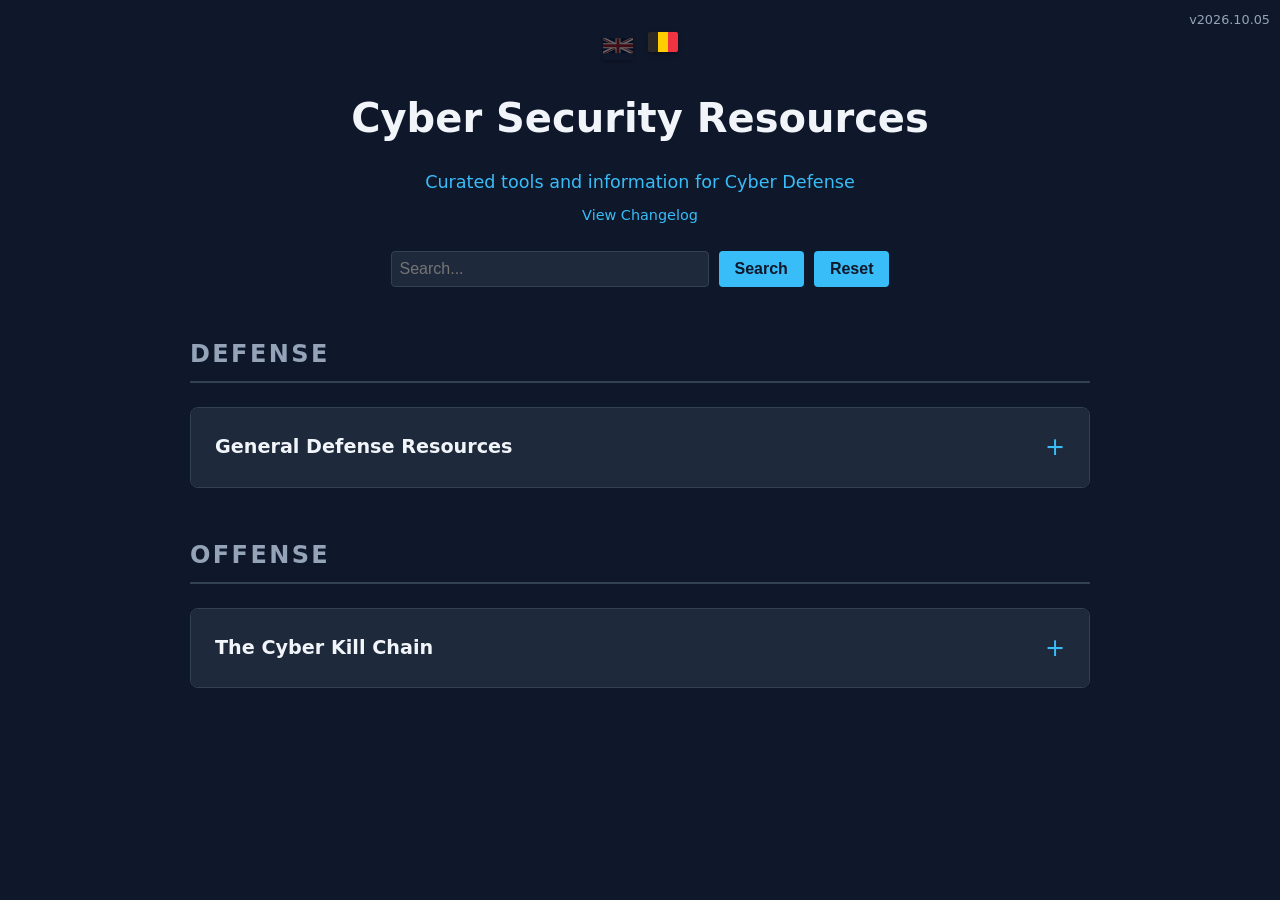
==== index.html @ 8ee5e2b4 "Add OSINT-X to Reconnaissance Resources and update dashboards - Fetched details for OSINT-X and adde" ====
<!DOCTYPE html>
<html lang="en">
<head>
    <meta charset="UTF-8">
    <meta name="viewport" content="width=device-width, initial-scale=1.0">
    <title>Cyber Security Resources</title>
    <style>
        :root {
            --bg-color: #0f172a;
            --text-color: #cbd5e1;
            --accent-color: #38bdf8;
            --card-bg: #1e293b;
            --card-hover: #334155;
            --heading-color: #f1f5f9;
            --section-title-color: #94a3b8;
        }
        body {
            font-family: system-ui, -apple-system, sans-serif;
            background-color: var(--bg-color);
            color: var(--text-color);
            line-height: 1.6;
            margin: 0;
            padding: 2rem;
            max-width: 900px;
            margin-left: auto;
            margin-right: auto;
        }
        header {
            text-align: center;
            margin-bottom: 3rem;
        }
        h1 {
            color: var(--heading-color);
            font-size: 2.5rem;
            margin-bottom: 0.5rem;
        }
        p.subtitle {
            color: var(--accent-color);
            font-size: 1.1rem;
        }
        .section-header {
            color: var(--section-title-color);
            font-size: 1.5rem;
            font-weight: 700;
            margin-top: 3rem;
            margin-bottom: 1.5rem;
            text-transform: uppercase;
            letter-spacing: 0.1em;
            border-bottom: 2px solid #334155;
            padding-bottom: 0.5rem;
        }
        details {
            background-color: var(--card-bg);
            margin-bottom: 1rem;
            border-radius: 0.5rem;
            overflow: hidden;
            border: 1px solid #334155;
            transition: all 0.3s ease;
        }
        details[open] {
            border-color: var(--accent-color);
            box-shadow: 0 4px 6px -1px rgba(0, 0, 0, 0.3);
        }
        summary {
            padding: 1.25rem 1.5rem;
            cursor: pointer;
            font-weight: 600;
            font-size: 1.2rem;
            color: var(--heading-color);
            background-color: var(--card-bg);
            list-style: none;
            display: flex;
            justify-content: space-between;
            align-items: center;
            user-select: none;
            transition: background-color 0.2s;
        }
        summary::-webkit-details-marker {
            display: none;
        }
        summary:after {
            content: '+';
            font-size: 1.5rem;
            color: var(--accent-color);
            font-weight: normal;
            transition: transform 0.3s ease;
        }
        details[open] summary:after {
            transform: rotate(45deg);
        }
        summary:hover {
            background-color: var(--card-hover);
        }
        .content {
            padding: 1.5rem;
            border-top: 1px solid #334155;
            background-color: #1a2436; /* Slightly darker than card for contrast */
        }
        .content h1 { display: none; } /* Hide the main markdown title */
        .content h3 {
            color: var(--heading-color);
            border-bottom: 1px solid #334155;
            padding-bottom: 0.5rem;
            margin-top: 1.5rem;
            font-size: 1.1rem;
        }
        .content h3:first-of-type { margin-top: 0; }
        ul { padding-left: 1.5rem; margin: 0; }
        li { margin-bottom: 0.5rem; }
        a { color: var(--accent-color); text-decoration: none; transition: all 0.2s; }
        a:hover { text-decoration: underline; color: #7dd3fc; text-shadow: 0 0 8px rgba(56, 189, 248, 0.4); }
        strong { color: var(--heading-color); }

        /* Animation */
        details[open] .content {
            animation: slideDown 0.3s ease-out;
        }
        @keyframes slideDown {
            from { opacity: 0; transform: translateY(-5px); }
            to { opacity: 1; transform: translateY(0); }
        }

        /* Nested Details */
        details.nested {
            margin-left: 1.5rem;
            margin-right: 1.5rem;
            margin-bottom: 0.5rem;
            border-left: 2px solid var(--accent-color);
            border-right: none;
            border-top: none;
            border-bottom: none;
            background-color: #162032;
        }
        details.nested summary {
            font-size: 1rem;
            padding: 0.75rem 1rem;
            color: #94a3b8;
            background-color: #162032;
        }
        details.nested .content {
            background-color: #0f172a;
            padding: 1rem;
        }

        /* Search Bar Styles */
        .search-container {
            margin-top: 1.5rem;
            display: flex;
            justify-content: center;
            gap: 10px;
        }
        #searchInput {
            padding: 0.5rem;
            border-radius: 0.25rem;
            border: 1px solid #334155;
            background-color: #1e293b;
            color: #cbd5e1;
            width: 300px;
            font-size: 1rem;
        }
        .search-container button {
            padding: 0.5rem 1rem;
            border-radius: 0.25rem;
            border: none;
            background-color: var(--accent-color);
            color: #0f172a;
            font-weight: bold;
            cursor: pointer;
            transition: opacity 0.2s;
            font-size: 1rem;
        }
        .search-container button:hover {
            opacity: 0.9;
        }

        .language-flags {
            display: flex;
            justify-content: center;
            gap: 15px;
            margin-bottom: 1rem;
        }
        .flag-icon {
            width: 30px;
            height: auto;
            border-radius: 2px;
            box-shadow: 0 2px 4px rgba(0,0,0,0.3);
            transition: transform 0.2s, filter 0.2s;
        }
        .flag-icon:hover {
            transform: scale(1.1);
        }
        .flag-dimmed {
            filter: brightness(0.4) grayscale(0.3);
            cursor: default;
        }
        .flag-dimmed:hover {
            transform: none;
        }

        .badge {
            display: inline-block;
            padding: 0.25em 0.5em;
            font-size: 0.75rem;
            font-weight: bold;
            line-height: 1;
            text-align: center;
            white-space: nowrap;
            vertical-align: baseline;
            border-radius: 0.25rem;
            margin-left: 0.5em;
        }
        .badge-commercial {
            color: #fff;
            background-color: #dc3545;
        }
        .badge-opensource {
            color: #fff;
            background-color: #198754;
        }
        .badge-free {
            color: #fff;
            background-color: #0dcaf0;
        }
    </style>
</head>
<body>
    <div style="position: absolute; top: 10px; right: 10px; font-size: 0.8rem; color: #94a3b8;">v2026.10.05</div>
    <header>
        <div class="language-flags">
            <svg class="flag-icon flag-dimmed" xmlns="http://www.w3.org/2000/svg" viewBox="0 0 60 30">
                <clipPath id="s">
                    <path d="M0,0 v30 h60 v-30 z"/>
                </clipPath>
                <clipPath id="t">
                    <path d="M30,15 h30 v15 z v15 h-30 z h-30 v-15 z v-15 h30 z"/>
                </clipPath>
                <g clip-path="url(#s)">
                    <path d="M0,0 v30 h60 v-30 z" fill="#012169"/>
                    <path d="M0,0 L60,30 M60,0 L0,30" stroke="#fff" stroke-width="6"/>
                    <path d="M0,0 L60,30 M60,0 L0,30" clip-path="url(#t)" stroke="#C8102E" stroke-width="4"/>
                    <path d="M30,0 v30 M0,15 h60" stroke="#fff" stroke-width="10"/>
                    <path d="M30,0 v30 M0,15 h60" stroke="#C8102E" stroke-width="6"/>
                </g>
            </svg>
            <a href="indexnl.html" title="Nederlands">
                <svg class="flag-icon" xmlns="http://www.w3.org/2000/svg" viewBox="0 0 3 2">
                    <rect width="1" height="2" x="0" fill="#2D2926"/>
                    <rect width="1" height="2" x="1" fill="#FFCD00"/>
                    <rect width="1" height="2" x="2" fill="#EF3340"/>
                </svg>
            </a>
        </div>
        <h1>Cyber Security Resources</h1>
        <p class="subtitle">Curated tools and information for Cyber Defense</p>
        <a href="CHANGELOG.md" style="color: var(--accent-color); text-decoration: none; font-size: 0.9rem; display: block; margin-top: -10px; margin-bottom: 20px;">View Changelog</a>
        <div class="search-container">
            <input type="text" id="searchInput" placeholder="Search...">
            <button onclick="performSearch()">Search</button>
            <button onclick="resetSearch()">Reset</button>
        </div>
    </header>
    <div class="container">
<div class="section-header">DEFENSE</div>
    <details>
        <summary>General Defense Resources</summary>
        <div class="content">
            <p>Defensive strategies, frameworks, and tools are essential for the Blue Team to detect, prevent, and respond to cyber threats.</p>

            <details class="nested">
                <summary>Cybersecurity Frameworks</summary>
                <div class="content">
                    <ul>
<li>  <strong><a href="https://www.nist.gov/cyberframework" target="_blank" rel="noopener noreferrer">NIST Cybersecurity Framework</a></strong> <span class="badge badge-free">Free</span>: A set of guidelines for private sector companies to follow to be better prepared in identifying, detecting, and responding to cyber attacks. (<a href="https://github.com/gabrielcurrie/nist-cybersecurity-library" target="_blank" rel="noopener noreferrer">Resources Library</a>, <a href="https://github.com/murf1/NIST-CSF-2.0" target="_blank" rel="noopener noreferrer">NIST CSF 2.0</a>)</li>
<li>  <strong><a href="https://www.cisecurity.org/controls" target="_blank" rel="noopener noreferrer">CIS Controls</a></strong> <span class="badge badge-free">Free</span>: Prioritized set of actions to protect your organization and data from known cyber attack vectors. (<a href="https://github.com/martinsohn/CIS-Controls" target="_blank" rel="noopener noreferrer">Assessment Tool</a>)</li>
<li>  <strong><a href="https://csrc.nist.gov/pubs/sp/800/53/r5/upd1/final" target="_blank" rel="noopener noreferrer">NIST SP 800-53</a></strong> <span class="badge badge-free">Free</span>: Security and Privacy Controls for Information Systems and Organizations. (<a href="https://github.com/GovReady/nist-sp-800-53-r5-data" target="_blank" rel="noopener noreferrer">Machine Readable Data</a>)</li>
<li>  <strong><a href="https://www.pcisecuritystandards.org/" target="_blank" rel="noopener noreferrer">PCI DSS</a></strong> <span class="badge badge-free">Free</span>: Payment Card Industry Data Security Standard for organizations that handle branded credit cards.</li>
<li>  <strong><a href="https://www.aicpa.org/topic/audit-assurance/audit-and-assurance-greater-than-soc-2" target="_blank" rel="noopener noreferrer">SOC 2</a></strong> <span class="badge badge-free">Free</span>: Service Organization Control 2 - Trust Services Criteria for Service Organizations.</li>
<li>  <strong><a href="https://www.isaca.org/resources/cobit" target="_blank" rel="noopener noreferrer">COBIT</a></strong> <span class="badge badge-free">Free</span>: Control Objectives for Information and Related Technologies, a framework for IT management and governance. (<a href="https://github.com/Lucho-A/Auditing-COBIT-2019" target="_blank" rel="noopener noreferrer">Auditing COBIT 2019</a>)</li>
<li>  <strong><a href="https://github.com/PehanIn/ISO-27001-2022-Toolkit" target="_blank" rel="noopener noreferrer">ISO 27001/27002 Toolkit</a></strong> <span class="badge badge-opensource">Open Source</span>: A repository containing a comprehensive toolkit designed to help organizations implement the ISO 27001:2022 Information Security Management System (ISMS).</li>
<li>  <strong><a href="https://www.securityforum.org/solutions-and-insights/standard-of-good-practice-for-information-security/" target="_blank" rel="noopener noreferrer">ISF SOGP</a></strong> <span class="badge badge-free">Free</span>: The ISF Standard of Good Practice for Information Security (SOGP) is the leading authority on information security.</li>
                    </ul>
                </div>
            </details>


            <details class="nested">
                <summary>AI Cybersecurity Content</summary>
                <div class="content">
                    <ul>
<li>  <strong><a href="https://github.com/NVIDIA/garak" target="_blank" rel="noopener noreferrer">garak</a></strong> <span class="badge badge-opensource">Open Source</span>: The LLM vulnerability scanner — probes for prompt injection, jailbreaks, data leakage, and more.</li>
<li>  <strong><a href="https://github.com/microsoft/PyRIT" target="_blank" rel="noopener noreferrer">PyRIT</a></strong> <span class="badge badge-opensource">Open Source</span>: Python Risk Identification Tool; battle-tested across 100+ GenAI red-team operations.</li>
<li>  <strong><a href="https://github.com/S1N6H/pentest-harness" target="_blank">pentest-harness</a></strong> <span class="badge badge-opensource">Open Source</span>: A self-hosted AI agent harness for authorized pentests, bug bounty, and CTFs.</li>
<li>  <strong><a href="https://github.com/martian56/redcell" target="_blank">redcell</a></strong> <span class="badge badge-opensource">Open Source</span>: AI red-team platform where autonomous LLM agents run end-to-end penetration tests inside a Kali container.</li>
<li>  <strong><a href="https://github.com/Zyrexnn/Cybermes" target="_blank">Cybermes</a></strong> <span class="badge badge-opensource">Open Source</span>: Autonomous Offensive Security, Bug Bounty & Red Teaming Agent Framework powered by specialized reasoning skills.</li>
<li>  <strong><a href="https://github.com/2akouwu/reverify" target="_blank">reverify</a></strong> <span class="badge badge-opensource">Open Source</span>: MCP server + CLI to stop AI hallucinations by checking every claim against ground truth with deterministic tools.</li>
<li>  <strong><a href="https://github.com/NVIDIA/garak" target="_blank">garak</a></strong> <span class="badge badge-opensource">Open Source</span>: The LLM vulnerability scanner — probes for prompt injection, jailbreaks, data leakage, and more.</li>
<li>  <strong><a href="https://github.com/microsoft/PyRIT" target="_blank">PyRIT</a></strong> <span class="badge badge-opensource">Open Source</span>: Python Risk Identification Tool; battle-tested across 100+ GenAI red-team operations.</li>
                    </ul>
                </div>
            </details>

            <details class="nested">
                <summary>Cybersecurity HomeLab</summary>
                <div class="content">
                    <ul>
<li>  <strong><a href="https://kali.org/get-kali" target="_blank" rel="noopener noreferrer">Kali Linux</a></strong> <span class="badge badge-free">Free</span>: Offensive toolkit for scanning, exploitation, and red teaming. Run in a VM to scan/exploit other lab systems.</li>
<li>  <strong><a href="https://docs.rapid7.com/metasploit/metasploitable-2/" target="_blank" rel="noopener noreferrer">Metasploitable 2</a></strong> <span class="badge badge-opensource">Open Source</span>: Vulnerable Linux VM for safe exploit practice. Pair with Kali to test exploits & document.</li>
<li>  <strong><a href="https://github.com/safebuffer/vulnerable-AD" target="_blank" rel="noopener noreferrer">Vulnerable-AD</a></strong> <span class="badge badge-opensource">Open Source</span>: Insecure Active Directory lab. Use with Windows Server to simulate AD attacks.</li>
<li>  <strong><a href="https://owasp.org/www-project-webgoat/" target="_blank" rel="noopener noreferrer">WebGoat</a></strong> <span class="badge badge-free">Free</span>: OWASP vulnerable web app. Run locally/Docker & complete built-in lessons.</li>
<li>  <strong><a href="https://owasp.org/www-project-juice-shop/" target="_blank" rel="noopener noreferrer">Juice Shop</a></strong> <span class="badge badge-free">Free</span>: Modern OWASP vuln app. Host locally & attempt SQLi, XSS, more.</li>
<li>  <strong><a href="https://getgophish.com" target="_blank" rel="noopener noreferrer">GoPhish</a></strong> <span class="badge badge-opensource">Open Source</span>: Phishing simulation platform. Send test phishing emails to lab inboxes.</li>
<li>  <strong><a href="https://portswigger.net/web-security/all-labs" target="_blank" rel="noopener noreferrer">PortSwigger</a></strong> <span class="badge badge-commercial">Commercial</span>: Free web security labs. Work through online exploit challenges.</li>
<li>  <strong><a href="https://github.com/stephenbradshaw/vulnserver" target="_blank" rel="noopener noreferrer">Vulnserver</a></strong> <span class="badge badge-opensource">Open Source</span>: Windows buffer overflow server. Run in Win7 VM & exploit with Immunity Debugger.</li>
<li>  <strong><a href="https://github.com/vavkamil/dvwp" target="_blank" rel="noopener noreferrer">Vulnerable WP</a></strong> <span class="badge badge-opensource">Open Source</span>: Exploitable WordPress site. Install locally & test WP-specific exploits.</li>
<li>  <strong><a href="https://ctflearn.com" target="_blank" rel="noopener noreferrer">CTFlearn</a></strong> <span class="badge badge-opensource">Open Source</span>: CTF challenges for all levels. Solve puzzles to improve across domains.</li>
<li>  <strong><a href="https://pfsense.org/download" target="_blank" rel="noopener noreferrer">pfSense</a></strong> <span class="badge badge-free">Free</span>: Firewall/router for segmentation. Place between VMs to control & inspect traffic.</li>
<li>  <strong><a href="https://docs.suricata.io" target="_blank" rel="noopener noreferrer">Suricata</a></strong> <span class="badge badge-free">Free</span>: IDS/IPS. Deploy inline with pfSense to detect/block threats.</li>
<li>  <strong><a href="https://wazuh.com/install" target="_blank" rel="noopener noreferrer">Wazuh</a></strong> <span class="badge badge-free">Free</span>: SIEM/XDR. Collect & analyze logs from lab machines.</li>
<li>  <strong><a href="https://opensearch.org" target="_blank" rel="noopener noreferrer">OpenSearch</a></strong> <span class="badge badge-free">Free</span>: Search/visualization stack. Integrate with Wazuh for event dashboards.</li>
<li>  <strong><a href="https://securityonionsolutions.com/" target="_blank" rel="noopener noreferrer">Security Onion</a></strong> <span class="badge badge-opensource">Open Source</span>: Threat detection suite. Ingest lab traffic for threat hunting.</li>
<li>  <strong><a href="https://github.com/cowrie/cowrie" target="_blank" rel="noopener noreferrer">Cowrie</a></strong> <span class="badge badge-opensource">Open Source</span>: SSH/telnet honeypot. Deploy isolated to monitor login attempts.</li>
<li>  <strong><a href="https://wireguard.com/install" target="_blank" rel="noopener noreferrer">WireGuard</a></strong> <span class="badge badge-free">Free</span>: VPN. Securely connect to lab network remotely.</li>
<li>  <strong><a href="https://learn.microsoft.com/nl-nl/sysinternals/downloads/sysmon" target="_blank" rel="noopener noreferrer">Sysmon</a></strong> <span class="badge badge-free">Free</span>: Windows logging. Install to track security events.</li>
<li>  <strong><a href="https://www.redhat.com/en/ansible-collaborative" target="_blank" rel="noopener noreferrer">Ansible</a></strong> <span class="badge badge-opensource">Open Source</span>: Automation tool. Push configs to multiple lab VMs.</li>
<li>  <strong><a href="https://caldera.mitre.org" target="_blank" rel="noopener noreferrer">MITRE Caldera</a></strong> <span class="badge badge-free">Free</span>: Adversary emulation. Simulate attacker behavior in test networks.</li>
<li>  <strong><a href="https://www.wireshark.org/download.html" target="_blank" rel="noopener noreferrer">Wireshark</a></strong> <span class="badge badge-free">Free</span>: Packet capture/analysis. Inspect traffic between lab hosts. (<a href="https://www.wireshark.org/download.html" target="_blank" rel="noopener noreferrer">Download</a>)</li>
<li>  <strong><a href="https://zeek.org" target="_blank" rel="noopener noreferrer">Zeek</a></strong> <span class="badge badge-free">Free</span>: Network monitoring/logging. Run with Security Onion for deep analysis. (<a href="https://github.com/zeek/zeek" target="_blank" rel="noopener noreferrer">Download</a>)</li>
<li>  <strong><a href="https://remnux.org" target="_blank" rel="noopener noreferrer">REMnux</a></strong> <span class="badge badge-free">Free</span>: Malware analysis distro. Reverse-engineer safely in VM. (<a href="https://github.com/REMnux" target="_blank" rel="noopener noreferrer">Download</a>)</li>
<li>  <strong><a href="https://sigmahq.io" target="_blank" rel="noopener noreferrer">Sigma</a></strong> <span class="badge badge-opensource">Open Source</span>: Detection rules. Write rules & test in Wazuh/Graylog.</li>
<li>  <strong><a href="https://www.proxmox.com/en/" target="_blank" rel="noopener noreferrer">Proxmox VE</a></strong> <span class="badge badge-opensource">Open Source</span>: Virtualization platform for running your lab VMs.</li>
<li>  <strong><a href="https://www.docker.com/" target="_blank" rel="noopener noreferrer">Docker</a></strong> <span class="badge badge-free">Free</span>: Platform for developing, shipping, and running applications in containers.</li>
<li>  <strong><a href="https://www.portainer.io/" target="_blank" rel="noopener noreferrer">Portainer</a></strong> <span class="badge badge-free">Free</span>: Universal container management environment.</li>
<li>  <strong><a href="https://pi-hole.net/" target="_blank" rel="noopener noreferrer">Pi-hole</a></strong> <span class="badge badge-free">Free</span>: Network-wide ad blocking via your own Linux hardware.</li>
<li>  <strong><a href="https://github.com/telekom-security/tpotce" target="_blank" rel="noopener noreferrer">T-Pot</a></strong> <span class="badge badge-opensource">Open Source</span>: The All In One Honeypot Platform.</li>
<li>  <strong><a href="https://github.com/Cyb3rWard0g/HELK" target="_blank" rel="noopener noreferrer">HELK</a></strong> <span class="badge badge-opensource">Open Source</span>: The Hunting ELK - A Hunting Platform.</li>
<li>  <strong><a href="https://ghidra-sre.org/" target="_blank" rel="noopener noreferrer">Ghidra</a></strong> <span class="badge badge-free">Free</span>: A software reverse engineering (SRE) suite of tools developed by NSA.</li>
<li>  <strong><a href="https://github.com/mandiant/flare-vm" target="_blank" rel="noopener noreferrer">FlareVM</a></strong> <span class="badge badge-opensource">Open Source</span>: Windows-based security distribution for malware analysis, incident response, penetration testing, etc.</li>
                    </ul>
                </div>
            </details>

            <details class="nested">
                <summary>Threat Modeling Frameworks</summary>
                <div class="content">
                    <ul>
<li>  <strong><a href="https://attack.mitre.org/" target="_blank" rel="noopener noreferrer">MITRE ATT&CK</a></strong> <span class="badge badge-free">Free</span>: A globally-accessible knowledge base of adversary tactics and techniques based on real-world observations.</li>
<li>  <strong><a href="https://www.lockheedmartin.com/en-us/capabilities/cyber/cyber-kill-chain.html" target="_blank" rel="noopener noreferrer">Cyber Kill Chain</a></strong> <span class="badge badge-free">Free</span>: Developed by Lockheed Martin, this framework identifies what the adversaries must complete in order to achieve their objective.</li>
<li>  <strong><a href="https://www.threatintel.academy/diamond/" target="_blank" rel="noopener noreferrer">Diamond Model</a></strong> <span class="badge badge-free">Free</span>: A cognitive model for intrusion analysis.</li>
<li>  <strong><a href="https://learn.microsoft.com/en-us/azure/security/develop/threat-modeling-tool-threats" target="_blank" rel="noopener noreferrer">STRIDE</a></strong> <span class="badge badge-free">Free</span>: A threat modeling methodology developed by Microsoft (Spoofing, Tampering, Repudiation, Information Disclosure, Denial of Service, Elevation of Privilege).</li>
<li>  <strong><a href="https://versprite.com/blog/what-is-pasta-threat-modeling/" target="_blank" rel="noopener noreferrer">PASTA</a></strong> <span class="badge badge-free">Free</span>: Process for Attack Simulation and Threat Analysis, a risk-centric threat modeling methodology.</li>
<li>  <strong><a href="https://linddun.org/" target="_blank" rel="noopener noreferrer">LINDDUN</a></strong> <span class="badge badge-free">Free</span>: Privacy threat modeling framework (Linkability, Identifiability, Non-repudiation, Detectability, Disclosure of information, Unawareness, Non-compliance). (<a href="https://github.com/stfbk/PILLAR" target="_blank" rel="noopener noreferrer">PILLAR AI Tool</a>)</li>
<li>  <strong><a href="https://cert.org/" target="_blank" rel="noopener noreferrer">OCTAVE</a></strong> <span class="badge badge-free">Free</span>: Operationally Critical Threat, Asset, and Vulnerability Evaluation, a risk-based strategic assessment and planning technique.</li>
<li>  <strong><a href="http://www.octotrike.org/" target="_blank" rel="noopener noreferrer">Trike</a></strong> <span class="badge badge-free">Free</span>: A risk-based threat modeling methodology and tool. (<a href="https://github.com/octotrike/trike" target="_blank" rel="noopener noreferrer">GitHub Repo</a>)</li>
<li>  <strong><a href="https://www.schneier.com/academic/archives/1999/12/attack_trees.html" target="_blank" rel="noopener noreferrer">Attack Trees</a></strong> <span class="badge badge-free">Free</span>: Conceptual diagrams showing how an asset, or target, might be attacked. (<a href="https://github.com/utwente-fmt/attop" target="_blank" rel="noopener noreferrer">ATTop Analysis Tool</a>)</li>
<li>  <strong><a href="https://www.lasso.security/blog/ai-threat-modeling-frameworks-for-agentic-ai" target="_blank" rel="noopener noreferrer">MAESTRO</a></strong> <span class="badge badge-free">Free</span>: A Proposed Threat Modeling Framework: MAESTRO (Multi-Agent Environment, Security, Threat Risk, and Outcome), a layered framework designed specifically for the unique challenges of Agentic AI.</li>
                    </ul>
                </div>
            </details>

            <details class="nested">
                <summary>Threat Modeling Tools</summary>
                <div class="content">
                    <ul>
<li>  <strong><a href="https://github.com/OWASP/threat-dragon" target="_blank" rel="noopener noreferrer">OWASP Threat Dragon</a></strong> <span class="badge badge-opensource">Open Source</span>: An open source threat modeling tool from OWASP.</li>
<li>  <strong><a href="https://github.com/OWASP/pytm" target="_blank" rel="noopener noreferrer">pytm</a></strong> <span class="badge badge-opensource">Open Source</span>: A Pythonic framework for threat modeling.</li>
<li>  <strong><a href="https://github.com/Threagile/threagile" target="_blank" rel="noopener noreferrer">Threagile</a></strong> <span class="badge badge-opensource">Open Source</span>: Agile Threat Modeling Toolkit.</li>
<li>  <strong><a href="https://github.com/awslabs/threat-composer" target="_blank" rel="noopener noreferrer">Threat Composer</a></strong> <span class="badge badge-opensource">Open Source</span>: A simple threat modeling tool to help humans to reduce time-to-value when threat modeling.</li>
<li>  <strong><a href="https://learn.microsoft.com/en-us/azure/security/develop/threat-modeling-tool" target="_blank" rel="noopener noreferrer">Microsoft Threat Modeling Tool</a></strong> <span class="badge badge-free">Free</span>: A tool to create data flow diagrams to identify threats.</li>
                    </ul>
                </div>
            </details>

            <details class="nested">
                <summary>Blue Team Tools</summary>
                <div class="content">
                    <h3>Security Monitoring & SIEM</h3>
                    <ul>
<li>  <strong><a href="https://learn.microsoft.com/en-us/sysinternals/downloads/sysmon" target="_blank" rel="noopener noreferrer">Sysmon</a></strong> <span class="badge badge-free">Free</span>: Windows system monitor that tracks system activity and logs it to the Windows event log.</li>
<li>  <strong><a href="https://wazuh.com/" target="_blank" rel="noopener noreferrer">Wazuh</a></strong> <span class="badge badge-free">Free</span>: Free and open source security platform that unifies XDR and SIEM capabilities.</li>
<li>  <strong><a href="https://securityon.ion/" target="_blank" rel="noopener noreferrer">Security Onion</a></strong> <span class="badge badge-opensource">Open Source</span>: A free and open platform for threat hunting, enterprise security monitoring, and log management.</li>
<li>  <strong><a href="https://www.elastic.co/security" target="_blank" rel="noopener noreferrer">Elastic Security (ELK)</a></strong> <span class="badge badge-free">Free</span>: Unified protection for everyone.</li>
<li>  <strong><a href="https://github.com/Velocidex/velociraptor" target="_blank" rel="noopener noreferrer">Velociraptor</a></strong> <span class="badge badge-opensource">Open Source</span>: Endpoint visibility and collection tool.</li>
<li>  <strong><a href="https://github.com/JPCERTCC/SysmonSearch" target="_blank" rel="noopener noreferrer">SysmonSearch</a></strong> <span class="badge badge-opensource">Open Source</span>: Aggregates event logs generated by Microsoft's Sysmon.</li>
                    </ul>
                    <h3>Incident Response & Forensics</h3>
                    <ul>
<li>  <strong><a href="https://thehive-project.org/" target="_blank" rel="noopener noreferrer">TheHive</a></strong> <span class="badge badge-free">Free</span>: A scalable, open source and free Security Incident Response Platform.</li>
<li>  <strong><a href="https://github.com/TheHive-Project/Cortex" target="_blank" rel="noopener noreferrer">Cortex</a></strong> <span class="badge badge-opensource">Open Source</span>: Powerful Observable Analysis and Active Response Engine.</li>
<li>  <strong><a href="https://www.sans.org/tools/sift-workstation/" target="_blank" rel="noopener noreferrer">SANS SIFT</a></strong> <span class="badge badge-free">Free</span>: SANS Investigative Forensic Toolkit.</li>
<li>  <strong><a href="https://www.autopsy.com/" target="_blank" rel="noopener noreferrer">Autopsy</a></strong> <span class="badge badge-opensource">Open Source</span>: Digital forensics platform and graphical interface to The Sleuth Kit.</li>
<li>  <strong><a href="https://github.com/volatilityfoundation/volatility" target="_blank" rel="noopener noreferrer">Volatility</a></strong> <span class="badge badge-opensource">Open Source</span>: Advanced memory forensics framework.</li>
<li>  <strong><a href="https://www.kroll.com/en/services/cyber-risk/incident-response-litigation-support/kroll-artifact-parser-extractor-kape" target="_blank" rel="noopener noreferrer">KAPE</a></strong> <span class="badge badge-opensource">Open Source</span>: Kroll Artifact Parser and Extractor.</li>
                    <li>  <strong><a href="https://www.opentext.com/products/encase-forensic" target="_blank" rel="noopener noreferrer">EnCase</a></strong> <span class="badge badge-commercial">Commercial</span>: Digital forensics and incident response software.</li>
<li>  <strong><a href="https://x-ways.net/forensics/" target="_blank" rel="noopener noreferrer">X-Ways Forensics</a></strong> <span class="badge badge-commercial">Commercial</span>: Forensic software with advanced file carving.</li>
<li>  <strong><a href="https://www.e-fense.com/helix3pro.php" target="_blank" rel="noopener noreferrer">Helix3 Pro</a></strong> <span class="badge badge-commercial">Commercial</span>: Incident response and forensic live CD.</li>
<li>  <strong><a href="https://sourceforge.net/projects/foremost/" target="_blank" rel="noopener noreferrer">Foremost</a></strong> <span class="badge badge-opensource">Open Source</span>: File recovery tool for forensic analysis.</li>
<li>  <strong><a href="https://forensics.wiki/scalpel/" target="_blank" rel="noopener noreferrer">Scalpel</a></strong> <span class="badge badge-opensource">Open Source</span>: Fast file carver based on Foremost.</li>
<li>  <strong><a href="https://www.caine-live.net/" target="_blank" rel="noopener noreferrer">CAINE</a></strong> <span class="badge badge-opensource">Open Source</span>: Linux-based digital forensics environment.</li>
</ul>
                    <h3>Threat Intelligence</h3>
                    <ul>
<li>  <strong><a href="https://www.misp-project.org/" target="_blank" rel="noopener noreferrer">MISP</a></strong> <span class="badge badge-free">Free</span>: Malware Information Sharing Platform and Threat Sharing.</li>
<li>  <strong><a href="https://github.com/OpenCTI-Platform/opencti" target="_blank" rel="noopener noreferrer">OpenCTI</a></strong> <span class="badge badge-opensource">Open Source</span>: Open Cyber Threat Intelligence Platform.</li>
<li>  <strong><a href="https://github.com/VirusTotal/yara" target="_blank" rel="noopener noreferrer">YARA</a></strong> <span class="badge badge-opensource">Open Source</span>: The pattern matching swiss knife for malware researchers.</li>
                    </ul>
                    <h3>Analysis & Sandboxing</h3>
                    <ul>
<li>  <strong><a href="https://cuckoosandbox.org/" target="_blank" rel="noopener noreferrer">Cuckoo Sandbox</a></strong> <span class="badge badge-free">Free</span>: Automated Malware Analysis System.</li>
<li>  <strong><a href="https://gchq.github.io/CyberChef/" target="_blank" rel="noopener noreferrer">CyberChef</a></strong> <span class="badge badge-opensource">Open Source</span>: The Cyber Swiss Army Knife.</li>
<li>  <strong><a href="https://www.virustotal.com/" target="_blank" rel="noopener noreferrer">VirusTotal</a></strong> <span class="badge badge-free">Free</span>: Analyze suspicious files, domains, IPs and URLs.</li>
                    <li>  <strong><a href="https://www.openssl.org/" target="_blank" rel="noopener noreferrer">OpenSSL</a></strong> <span class="badge badge-opensource">Open Source</span>: Security toolkit for SSL and TLS cryptography.</li>
<li>  <strong><a href="https://github.com/lgandx/PCredz" target="_blank" rel="noopener noreferrer">Pcredz</a></strong> <span class="badge badge-opensource">Open Source</span>: Extracts different credential types from packet capture files.</li>
</ul>
                    <h3>Application Security</h3>
                    <ul>
<li>  <strong><a href="https://github.com/chaitin/SafeLine" target="_blank" rel="noopener noreferrer">SafeLine</a></strong> <span class="badge badge-opensource">Open Source</span>: Lightweight web application firewall (WAF) offering layer 7 protection.</li>
<li>  <strong><a href="https://github.com/Pantheon-Security/medusa" target="_blank" rel="noopener noreferrer">Medusa</a></strong> <span class="badge badge-opensource">Open Source</span>: Multi-Language Security Scanner with AI-first architecture.</li>
<li>  <strong><a href="https://github.com/OWASP/cve-lite-cli" target="_blank" rel="noopener noreferrer">OWASP CVE Lite CLI</a></strong> <span class="badge badge-opensource">Open Source</span>: Fast, developer-friendly JS/TS dependency vulnerability scanner with local lockfile scanning.</li>
                    </ul>
                </div>
            </details>

            <details class="nested">
                <summary>Detection Engineering</summary>
                <div class="content">
                    <ul>
<li>  <strong><a href="https://github.com/SigmaHQ/sigma" target="_blank" rel="noopener noreferrer">Sigma</a></strong> <span class="badge badge-opensource">Open Source</span>: Generic Signature Format for SIEM Systems.</li>
<li>  <strong><a href="https://unprotect.it/" target="_blank" rel="noopener noreferrer">Unprotect Project</a></strong> <span class="badge badge-opensource">Open Source</span>: Malware evasion techniques knowledge base.</li>
<li>  <strong><a href="https://lolbas-project.github.io/" target="_blank" rel="noopener noreferrer">LOLBAS</a></strong> <span class="badge badge-opensource">Open Source</span>: Living Off The Land Binaries, Scripts and Libraries.</li>
<li>  <strong><a href="https://gtfobins.github.io/" target="_blank" rel="noopener noreferrer">GTFOBins</a></strong> <span class="badge badge-opensource">Open Source</span>: List of Unix binaries that can be used to bypass local security restrictions.</li>
                    </ul>
                </div>
            </details>
        </div>
    </details>

<div class="section-header">OFFENSE</div>
    <details>
        <summary>The Cyber Kill Chain</summary>
        <div class="content">
            <h3>Information</h3>
                <ul>
<li>  <strong><a href="https://www.lockheedmartin.com/en-us/capabilities/cyber/cyber-kill-chain.html" target="_blank" rel="noopener noreferrer">Process</a></strong> <span class="badge badge-free">Free</span>: Developed by Lockheed Martin, this framework identifies what the adversaries must complete in order to achieve their objective.</li>
                </ul>

            <details class="nested">
                <summary>STEP 1. Reconnaissance</summary>
                <div class="content">
                    <p>Reconnaissance is the first phase of the Cyber Kill Chain, involving research, identification, and selection of targets.</p>
<h3>Tools</h3>
<h4>Scanners & Frameworks</h4>
<ul>
<li>  <strong><a href="https://github.com/jasonxtn/argus" target="_blank" rel="noopener noreferrer">Argus</a></strong> <span class="badge badge-opensource">Open Source</span>: Python-powered toolkit for information gathering and reconnaissance.</li>
<li>  <strong><a href="https://github.com/RustScan/RustScan" target="_blank" rel="noopener noreferrer">RustScan</a></strong> <span class="badge badge-opensource">Open Source</span>: The Modern Port Scanner. Find ports quickly (3 seconds at its fastest). Run scripts through our scripting engine (Python, Lua, Shell supported).</li>
<li>  <strong><a href="https://github.com/OWASP/Amass" target="_blank" rel="noopener noreferrer">Amass</a></strong> <span class="badge badge-opensource">Open Source</span>: In-depth Attack Surface Mapping and Asset Discovery.</li>
<li>  <strong><a href="https://nmap.org/" target="_blank" rel="noopener noreferrer">Nmap</a></strong> <span class="badge badge-free">Free</span>: The "Network Mapper", free and open source utility for network discovery and security auditing.</li>
<li>  <strong><a href="https://github.com/Sharkeonix/nmap-unleashed" target="_blank" rel="noopener noreferrer">nmapUnleashed</a></strong> <span class="badge badge-opensource">Open Source</span>: A powerful CLI wrapper enhancing Nmap’s capabilities with multithreading and a dashboard.</li>
<li>  <strong><a href="https://github.com/robertdavidgraham/masscan" target="_blank" rel="noopener noreferrer">Masscan</a></strong> <span class="badge badge-opensource">Open Source</span>: Internet-scale port scanner, transmitting 10 million packets per second.</li>
<li>  <strong><a href="https://github.com/projectdiscovery/naabu" target="_blank" rel="noopener noreferrer">Naabu</a></strong> <span class="badge badge-opensource">Open Source</span>: A fast port scanning tool written in Go that enumerates valid ports in a reliable manner.</li>
<li>  <strong><a href="https://www.openvas.org/" target="_blank" rel="noopener noreferrer">OpenVAS</a></strong> <span class="badge badge-free">Free</span>: Full-featured vulnerability scanner with extensive testing capabilities.</li>
<li>  <strong><a href="https://cirt.net/Nikto2" target="_blank" rel="noopener noreferrer">Nikto</a></strong> <span class="badge badge-opensource">Open Source</span>: Open Source web server scanner for over 6700 potentially dangerous files/programs.</li>
<li>  <strong><a href="https://github.com/1N3/Sn1per" target="_blank" rel="noopener noreferrer">Sn1per</a></strong> <span class="badge badge-opensource">Open Source</span>: Automated scanner for enumeration and vulnerability scanning.</li>
<li>  <strong><a href="https://github.com/j3ssie/Osmedeus" target="_blank" rel="noopener noreferrer">Osmedeus</a></strong> <span class="badge badge-opensource">Open Source</span>: Workflow engine for offensive security, running awesome tools for recon and vulnerability scanning.</li>
<li>  <strong><a href="https://github.com/blackhatethicalhacking/D0rkerR3con-Framework" target="_blank" rel="noopener noreferrer">D0rkerR3con Framework</a></strong> <span class="badge badge-opensource">Open Source</span>: Offensive Recon toolkit to discover exposed files, secrets, and launch weaponized Google Dorks.</li>
<li>  <strong><a href="https://github.com/lanmaster53/recon-ng" target="_blank" rel="noopener noreferrer">Recon-ng</a></strong> <span class="badge badge-opensource">Open Source</span>: Open Source Intelligence gathering tool aimed at reducing the time spent harvesting information from open sources.</li>
<li>  <strong><a href="https://github.com/We5ter/Scanners-Box" target="_blank" rel="noopener noreferrer">Scanners-Box</a></strong> <span class="badge badge-opensource">Open Source</span>: A powerful and open-source toolkit for hackers and security automation.</li>
<li>  <strong><a href="https://github.com/reconness/reconness" target="_blank" rel="noopener noreferrer">Reconness</a></strong> <span class="badge badge-opensource">Open Source</span>: ReconNess helps you to run and keep all your recon in the same place.</li>
<li>  <strong><a href="https://github.com/nahamsec/lazyrecon" target="_blank" rel="noopener noreferrer">Lazyrecon</a></strong> <span class="badge badge-opensource">Open Source</span>: Script written in Bash to automate tedious tasks of reconnaissance and information gathering.</li>
<li>  <strong><a href="https://github.com/six2dez/reconftw" target="_blank" rel="noopener noreferrer">reconFTW</a></strong> <span class="badge badge-opensource">Open Source</span>: A powerful automated reconnaissance tool designed for security researchers.</li>
<li>  <strong><a href="https://github.com/pry0cc/axiom" target="_blank" rel="noopener noreferrer">axiom</a></strong> <span class="badge badge-opensource">Open Source</span>: A distributed dynamic infrastructure framework for offensive security operations.</li>
<li>  <strong><a href="https://github.com/aquasecurity/trivy" target="_blank" rel="noopener noreferrer">Trivy</a></strong> <span class="badge badge-opensource">Open Source</span>: Comprehensive and versatile security scanner for vulnerabilities and misconfigurations.</li>
</ul>
<h4>Domain & DNS</h4>
<ul>
<li>  <strong><a href="https://github.com/projectdiscovery/subfinder" target="_blank" rel="noopener noreferrer">Subfinder</a></strong> <span class="badge badge-opensource">Open Source</span>: Subdomain discovery tool that discovers valid subdomains for websites by using passive online sources.</li>
<li>  <strong><a href="https://github.com/d3mondev/puredns" target="_blank" rel="noopener noreferrer">Puredns</a></strong> <span class="badge badge-opensource">Open Source</span>: Fast, professional DNS resolver. Replaces Altdns/Massdns for many workflows.</li>
<li>  <strong><a href="https://chaos.projectdiscovery.io/" target="_blank" rel="noopener noreferrer">Chaos</a></strong> <span class="badge badge-opensource">Open Source</span>: Actively scans and maintains internet-wide assets' data.</li>
<li>  <strong><a href="https://github.com/projectdiscovery/dnsprobe" target="_blank" rel="noopener noreferrer">Dnsprobe</a></strong> <span class="badge badge-opensource">Open Source</span>: Tool built on top of retryabledns that allows you to perform multiple DNS queries.</li>
<li>  <strong><a href="https://github.com/projectdiscovery/shuffledns" target="_blank" rel="noopener noreferrer">Shuffledns</a></strong> <span class="badge badge-opensource">Open Source</span>: Wrapper around massdns that allows you to enumerate valid subdomains using active bruteforce.</li>
<li>  <strong><a href="https://github.com/Edu4rdSHL/findomain" target="_blank" rel="noopener noreferrer">Findomain</a></strong> <span class="badge badge-opensource">Open Source</span>: Offers dedicated monitoring service for target domains and alerts.</li>
<li>  <strong><a href="https://github.com/ProjectAnte/dnsgen" target="_blank" rel="noopener noreferrer">Dnsgen</a></strong> <span class="badge badge-opensource">Open Source</span>: Generates a combination of domain names from the provided input.</li>
<li>  <strong><a href="https://github.com/Josue87/gotator" target="_blank" rel="noopener noreferrer">Gotator</a></strong> <span class="badge badge-opensource">Open Source</span>: Powerful permutation generation for subdomains.</li>
<li>  <strong><a href="https://github.com/blechschmidt/massdns" target="_blank" rel="noopener noreferrer">Massdns</a></strong> <span class="badge badge-opensource">Open Source</span>: High-performance DNS stub resolver.</li>
<li>  <strong><a href="https://github.com/yassineaboukir/sublert" target="_blank" rel="noopener noreferrer">Sublert</a></strong> <span class="badge badge-opensource">Open Source</span>: Security and reconnaissance tool to leverage certificate transparency for monitoring new subdomains.</li>
<li>  <strong><a href="https://github.com/haccer/subjack" target="_blank" rel="noopener noreferrer">Subjack</a></strong> <span class="badge badge-opensource">Open Source</span>: Subdomain Takeover tool written in Go.</li>
<li>  <strong><a href="https://github.com/rbsec/dnscan" target="_blank" rel="noopener noreferrer">dnscan</a></strong> <span class="badge badge-opensource">Open Source</span>: A python wordlist-based DNS subdomain scanner.</li>
</ul>
<h4>Web & OSINT</h4>
<ul>
<li>  <strong><a href="https://github.com/argcyberskillhub/OSINT-X" target="_blank" rel="noopener noreferrer">OSINT-X</a></strong> <span class="badge badge-opensource">Open Source</span>: Terminal-based Open Source Intelligence and reconnaissance console bringing multiple information-gathering modules into one CLI.</li>
<li>  <strong><a href="https://github.com/TermuxHackz/X-osint" target="_blank" rel="noopener noreferrer">X-osint</a></strong> <span class="badge badge-opensource">Open Source</span>: OSINT tool which gathers useful and credible valid information about a phone number, user's email address and ip address.</li>
<li>  <strong><a href="https://addons.mozilla.org/en-US/firefox/addon/wappalyzer/" target="_blank" rel="noopener noreferrer">Wappalyzer</a></strong> <span class="badge badge-free">Free</span>: Browser extension that uncovers the technologies used on websites.</li>
<li>  <strong><a href="https://addons.mozilla.org/en-US/firefox/addon/builtwith/" target="_blank" rel="noopener noreferrer">BuiltWith</a></strong> <span class="badge badge-free">Free</span>: Helps find out what technologies web pages are using.</li>
<li>  <strong><a href="https://github.com/urbanadventurer/WhatWeb" target="_blank" rel="noopener noreferrer">WhatWeb</a></strong> <span class="badge badge-opensource">Open Source</span>: Recognizes web technologies including CMS, blogging platforms, statistic/analytics packages, etc.</li>
<li>  <strong><a href="https://github.com/lc/gau" target="_blank" rel="noopener noreferrer">Gau</a></strong> <span class="badge badge-opensource">Open Source</span>: Fetch known URLs from AlienVault's Open Threat Exchange, the Wayback Machine, and Common Crawl.</li>
<li>  <strong><a href="https://github.com/tomnomnom/waybackurls" target="_blank" rel="noopener noreferrer">Waybackurls</a></strong> <span class="badge badge-opensource">Open Source</span>: Fetch known URLs from the Wayback Machine.</li>
<li>  <strong><a href="https://github.com/tomnomnom/meg" target="_blank" rel="noopener noreferrer">Meg</a></strong> <span class="badge badge-opensource">Open Source</span>: Tool for fetching lots of URLs without taking a toll on the servers.</li>
<li>  <strong><a href="https://github.com/projectdiscovery/katana" target="_blank" rel="noopener noreferrer">Katana</a></strong> <span class="badge badge-opensource">Open Source</span>: A next-generation crawling and spidering framework.</li>
<li>  <strong><a href="http://github.com/epi052/feroxbuster" target="_blank" rel="noopener noreferrer">Feroxbuster</a></strong> <span class="badge badge-opensource">Open Source</span>: A Rust-based content discovery tool. Faster, smarter, and more modern than Dirb/DirBuster.</li>
<li>  <strong><a href="https://github.com/maurosoria/dirsearch" target="_blank" rel="noopener noreferrer">Dirsearch</a></strong> <span class="badge badge-opensource">Open Source</span>: A simple command line tool designed to brute force directories and files in websites.</li>
<li>  <strong><a href="https://github.com/ffuf/ffuf" target="_blank" rel="noopener noreferrer">Ffuf</a></strong> <span class="badge badge-opensource">Open Source</span>: A fast web fuzzer written in Go.</li>
<li>  <strong><a href="https://www.python-httpx.org/" target="_blank" rel="noopener noreferrer">httpx</a></strong> <span class="badge badge-free">Free</span>: Fast and multi-purpose HTTP toolkit that allows running multiple probes.</li>
<li>  <strong><a href="https://github.com/FortyNorthSecurity/EyeWitness" target="_blank" rel="noopener noreferrer">EyeWitness</a></strong> <span class="badge badge-opensource">Open Source</span>: Designed to take screenshots of websites, provide some server header info, and identify default credentials.</li>
<li>  <strong><a href="https://github.com/sensepost/gowitness" target="_blank" rel="noopener noreferrer">Gowitness</a></strong> <span class="badge badge-opensource">Open Source</span>: Website screenshot utility written in Golang using Chrome Headless.</li>
<li>  <strong><a href="https://github.com/smicallef/spiderfoot" target="_blank" rel="noopener noreferrer">SpiderFoot</a></strong> <span class="badge badge-opensource">Open Source</span>: Open source intelligence (OSINT) automation tool.</li>
<li>  <strong><a href="https://www.maltego.com/" target="_blank" rel="noopener noreferrer">Maltego</a></strong> <span class="badge badge-commercial">Commercial</span>: OSINT and graphical link analysis tool for gathering and connecting information.</li>
<li>  <strong><a href="https://www.shodan.io/" target="_blank" rel="noopener noreferrer">Shodan</a></strong> <span class="badge badge-commercial">Commercial</span>: Search engine for Internet-connected devices.</li>
<li>  <strong><a href="https://censys.io/" target="_blank" rel="noopener noreferrer">Censys</a></strong> <span class="badge badge-commercial">Commercial</span>: Scans the most ports and houses the biggest certificate database in the world.</li>
<li>  <strong><a href="https://github.com/BishopFox/jsluice" target="_blank" rel="noopener noreferrer">Jsluice</a></strong> <span class="badge badge-opensource">Open Source</span>: Extract URLs, paths, secrets, and other interesting data from JavaScript source code.</li>
<li>  <strong><a href="https://github.com/tomnomnom/unfurl" target="_blank" rel="noopener noreferrer">Unfurl</a></strong> <span class="badge badge-opensource">Open Source</span>: Parse URLs and pull out content based on criteria.</li>
<li>  <strong><a href="https://www.ultratools.com/tools/asnInfo" target="_blank" rel="noopener noreferrer">Asnlookup</a></strong> <span class="badge badge-free">Free</span>: Displays information about an IP address's Autonomous System Number (ASN).</li>
<li>  <strong><a href="https://github.com/jobertabma/virtual-host-discovery" target="_blank" rel="noopener noreferrer">Virtual-host-discovery</a></strong> <span class="badge badge-opensource">Open Source</span>: Enumerates virtual hosts on a given IP address.</li>
<li>  <strong><a href="https://github.com/byt3bl33d3r/WitnessMe" target="_blank" rel="noopener noreferrer">WitnessMe</a></strong> <span class="badge badge-opensource">Open Source</span>: Web Inventory tool, takes screenshots of webpages using Pyppeteer.</li>
<li>  <strong><a href="https://github.com/blacklanternsecurity/bbot" target="_blank" rel="noopener noreferrer">BBOT</a></strong> <span class="badge badge-opensource">Open Source</span>: Recursive internet scanner designed to be faster and more reliable.</li>
<li>  <strong><a href="https://github.com/wgpsec/ENScan_GO" target="_blank" rel="noopener noreferrer">ENScan_GO</a></strong> <span class="badge badge-opensource">Open Source</span>: Tool based on major enterprise information APIs to solve problems in collecting domestic enterprise information (ICP, APP, WeChat, etc.).</li>
<li>  <strong><a href="https://github.com/zhzyker/dismap" target="_blank" rel="noopener noreferrer">dismap</a></strong> <span class="badge badge-opensource">Open Source</span>: Asset discovery and identification tool for rapid web fingerprint recognition.</li>
</ul>
<h4>Cloud & Git</h4>
<ul>
<li>  <strong><a href="https://github.com/hisxo/gitGraber" target="_blank" rel="noopener noreferrer">gitGraber</a></strong> <span class="badge badge-opensource">Open Source</span>: Monitor GitHub to search and find sensitive data in real time.</li>
<li>  <strong><a href="https://github.com/eth0izzle/shhgit" target="_blank" rel="noopener noreferrer">Shhgit</a></strong> <span class="badge badge-opensource">Open Source</span>: Finds secrets and sensitive files across GitHub code and Gists in real-time.</li>
<li>  <strong><a href="https://github.com/zricethezav/gitleaks" target="_blank" rel="noopener noreferrer">gitleaks</a></strong> <span class="badge badge-opensource">Open Source</span>: SAST tool for detecting hardcoded secrets in git repos.</li>
<li>  <strong><a href="https://github.com/initstring/cloud_enum" target="_blank" rel="noopener noreferrer">cloud_enum</a></strong> <span class="badge badge-opensource">Open Source</span>: Multi-cloud OSINT tool.</li>
<li>  <strong><a href="https://github.com/sa7mon/S3Scanner" target="_blank" rel="noopener noreferrer">S3Scanner</a></strong> <span class="badge badge-opensource">Open Source</span>: Scan for open S3 buckets and dump the contents.</li>
<li>  <strong><a href="https://github.com/praetorian-inc/gato" target="_blank" rel="noopener noreferrer">Gato (Github Attack TOolkit)</a></strong> <span class="badge badge-opensource">Open Source</span>: Enumeration and attack tool for GitHub organizations.</li>
<li>  <strong><a href="https://github.com/n0mi1k/apk2url" target="_blank" rel="noopener noreferrer">apk2url</a></strong> <span class="badge badge-opensource">Open Source</span>: OSINT tool to extract IP and URL endpoints from APKs.</li>
<li>  <strong><a href="https://github.com/bridgecrewio/checkov" target="_blank" rel="noopener noreferrer">Checkov</a></strong> <span class="badge badge-opensource">Open Source</span>: Static analysis tool for Infrastructure as Code (IaC) security and compliance.</li>
</ul>
<h4>Social Media</h4>
<ul>
<li>  <strong><a href="https://github.com/sham00n/buster" target="_blank" rel="noopener noreferrer">buster</a></strong> <span class="badge badge-opensource">Open Source</span>: An advanced tool for email reconnaissance.</li>
<li>  <strong><a href="https://github.com/initstring/linkedin2username" target="_blank" rel="noopener noreferrer">linkedin2username</a></strong> <span class="badge badge-opensource">Open Source</span>: Generate username lists for companies on LinkedIn.</li>
<li>  <strong><a href="https://github.com/vysecurity/LinkedInt" target="_blank" rel="noopener noreferrer">LinkedInt</a></strong> <span class="badge badge-opensource">Open Source</span>: LinkedIn Recon Tool.</li>
                    </ul>
                </div>
            </details>

            <details class="nested">
                <summary>STEP 2. Weaponization</summary>
                <div class="content">
                    <p>Weaponization involves coupling a remote access trojan with an exploit into a deliverable payload.</p>
<h3>Tools (Payload Development)</h3>
<ul>
<li>  <strong><a href="https://github.com/frohoff/ysoserial" target="_blank" rel="noopener noreferrer">Ysoserial</a></strong> <span class="badge badge-opensource">Open Source</span>: A proof-of-concept tool for generating payloads that exploit unsafe Java object deserialization.</li>
<li>  <strong><a href="https://github.com/swisskyrepo/PayloadsAllTheThings" target="_blank" rel="noopener noreferrer">Payloads All The Things</a></strong> <span class="badge badge-opensource">Open Source</span>: A list of useful payloads and bypasses for Web Application Security.</li>
<li>  <strong><a href="https://github.com/stivenhacker/GhostStrike" target="_blank" rel="noopener noreferrer">GhostStrike</a></strong> <span class="badge badge-opensource">Open Source</span>: Deploy stealthy reverse shells using advanced process hollowing.</li>
<li>  <strong><a href="https://github.com/optiv/Ivy" target="_blank" rel="noopener noreferrer">Ivy</a></strong> <span class="badge badge-opensource">Open Source</span>: Payload creation framework for the execution of arbitrary VBA (macro) source code directly in memory.</li>
<li>  <strong><a href="https://github.com/phra/PEzor" target="_blank" rel="noopener noreferrer">PEzor</a></strong> <span class="badge badge-opensource">Open Source</span>: Open-Source PE Packer.</li>
<li>  <strong><a href="https://github.com/med0x2e/GadgetToJScript" target="_blank" rel="noopener noreferrer">GadgetToJScript</a></strong> <span class="badge badge-opensource">Open Source</span>: Generates .NET serialized gadgets that can trigger .NET assembly load/execution when deserialized.</li>
<li>  <strong><a href="https://github.com/optiv/ScareCrow" target="_blank" rel="noopener noreferrer">ScareCrow</a></strong> <span class="badge badge-opensource">Open Source</span>: Payload creation framework designed around EDR bypass.</li>
<li>  <strong><a href="https://github.com/TheWover/donut" target="_blank" rel="noopener noreferrer">Donut</a></strong> <span class="badge badge-opensource">Open Source</span>: Position-independent code that enables in-memory execution of VBScript, JScript, EXE, DLL files and dotNET assemblies.</li>
<li>  <strong><a href="https://github.com/D00MFist/Mystikal" target="_blank" rel="noopener noreferrer">Mystikal</a></strong> <span class="badge badge-opensource">Open Source</span>: macOS Initial Access Payload Generator.</li>
<li>  <strong><a href="https://github.com/9emin1/charlotte" target="_blank" rel="noopener noreferrer">charlotte</a></strong> <span class="badge badge-opensource">Open Source</span>: C++ fully undetected shellcode launcher.</li>
<li>  <strong><a href="https://github.com/xforcered/InvisibilityCloak" target="_blank" rel="noopener noreferrer">InvisibilityCloak</a></strong> <span class="badge badge-opensource">Open Source</span>: Obfuscation toolkit for C# post-exploitation tools.</li>
<li>  <strong><a href="https://github.com/FuzzySecurity/Dendrobate" target="_blank" rel="noopener noreferrer">Dendrobate</a></strong> <span class="badge badge-opensource">Open Source</span>: Framework that facilitates the development of payloads that hook unmanaged code through managed .NET code.</li>
<li>  <strong><a href="https://github.com/BC-SECURITY/Offensive-VBA-and-XLS-Entanglement" target="_blank" rel="noopener noreferrer">Offensive VBA and XLS Entanglement</a></strong> <span class="badge badge-opensource">Open Source</span>: Examples of how VBA can be used for offensive purposes.</li>
<li>  <strong><a href="https://github.com/aaaddress1/xlsGen" target="_blank" rel="noopener noreferrer">xlsGen</a></strong> <span class="badge badge-opensource">Open Source</span>: Tiny Excel BIFF8 Generator, to Embedded 4.0 Macros in *.xls.</li>
<li>  <strong><a href="https://github.com/bats3c/darkarmour" target="_blank" rel="noopener noreferrer">darkarmour</a></strong> <span class="badge badge-opensource">Open Source</span>: Windows AV Evasion.</li>
<li>  <strong><a href="https://github.com/outflanknl/InlineWhispers" target="_blank" rel="noopener noreferrer">InlineWhispers</a></strong> <span class="badge badge-opensource">Open Source</span>: Tool for working with Direct System Calls in Cobalt Strike's Beacon Object Files (BOF).</li>
<li>  <strong><a href="https://github.com/outflanknl/EvilClippy" target="_blank" rel="noopener noreferrer">EvilClippy</a></strong> <span class="badge badge-opensource">Open Source</span>: Assistant for creating malicious MS Office documents.</li>
<li>  <strong><a href="https://github.com/fireeye/OfficePurge" target="_blank" rel="noopener noreferrer">OfficePurge</a></strong> <span class="badge badge-opensource">Open Source</span>: VBA purge your Office documents.</li>
<li>  <strong><a href="https://github.com/rasta-mouse/ThreatCheck" target="_blank" rel="noopener noreferrer">ThreatCheck</a></strong> <span class="badge badge-opensource">Open Source</span>: Identifies the bytes that Microsoft Defender / AMSI Consumer flags on.</li>
<li>  <strong><a href="https://github.com/gloxec/CrossC2" target="_blank" rel="noopener noreferrer">CrossC2</a></strong> <span class="badge badge-opensource">Open Source</span>: Generate CobaltStrike's cross-platform payload.</li>
<li>  <strong><a href="https://github.com/sensepost/ruler" target="_blank" rel="noopener noreferrer">Ruler</a></strong> <span class="badge badge-opensource">Open Source</span>: Tool that allows you to interact with Exchange servers remotely.</li>
<li>  <strong><a href="https://github.com/fireeye/DueDLLigence" target="_blank" rel="noopener noreferrer">DueDLLigence</a></strong> <span class="badge badge-opensource">Open Source</span>: Shellcode runner framework for application whitelisting bypasses and DLL side-loading.</li>
<li>  <strong><a href="https://github.com/rasta-mouse/RuralBishop" target="_blank" rel="noopener noreferrer">RuralBishop</a></strong> <span class="badge badge-opensource">Open Source</span>: P/Invoke calls replaced with D/Invoke.</li>
<li>  <strong><a href="https://github.com/rasta-mouse/TikiTorch" target="_blank" rel="noopener noreferrer">TikiTorch</a></strong> <span class="badge badge-opensource">Open Source</span>: Spawns a new process, allocates memory, then uses CreateRemoteThread to run shellcode.</li>
<li>  <strong><a href="https://github.com/mdsecactivebreach/SharpShooter" target="_blank" rel="noopener noreferrer">SharpShooter</a></strong> <span class="badge badge-opensource">Open Source</span>: Payload creation framework for the retrieval and execution of arbitrary CSharp source code.</li>
<li>  <strong><a href="https://github.com/cobbr/SharpSploit" target="_blank" rel="noopener noreferrer">SharpSploit</a></strong> <span class="badge badge-opensource">Open Source</span>: .NET post-exploitation library written in C#.</li>
<li>  <strong><a href="https://github.com/rvrsh3ll/MSBuildAPICaller" target="_blank" rel="noopener noreferrer">MSBuildAPICaller</a></strong> <span class="badge badge-opensource">Open Source</span>: MSBuild Without MSBuild.exe.</li>
<li>  <strong><a href="https://github.com/sevagas/macro_pack" target="_blank" rel="noopener noreferrer">macro_pack</a></strong> <span class="badge badge-opensource">Open Source</span>: Tool used to automatize obfuscation and generation of MS Office documents, VB scripts, etc.</li>
<li>  <strong><a href="https://github.com/klezVirus/inceptor" target="_blank" rel="noopener noreferrer">inceptor</a></strong> <span class="badge badge-opensource">Open Source</span>: Template-Driven AV/EDR Evasion Framework.</li>
<li>  <strong><a href="https://github.com/0xsp-SRD/mortar" target="_blank" rel="noopener noreferrer">mortar</a></strong> <span class="badge badge-opensource">Open Source</span>: Evasion technique to defeat and divert detection and prevention of security products.</li>
<li>  <strong><a href="https://github.com/mgeeky/ProtectMyTooling" target="_blank" rel="noopener noreferrer">ProtectMyTooling</a></strong> <span class="badge badge-opensource">Open Source</span>: Multi-Packer wrapper letting us daisy-chain various packers, obfuscators.</li>
<li>  <strong><a href="https://github.com/optiv/Freeze" target="_blank" rel="noopener noreferrer">Freeze</a></strong> <span class="badge badge-opensource">Open Source</span>: Payload toolkit for bypassing EDRs using suspended processes, direct syscalls.</li>
<li>  <strong><a href="https://github.com/icyguider/Shhhloader" target="_blank" rel="noopener noreferrer">Shhhloader</a></strong> <span class="badge badge-opensource">Open Source</span>: Shellcode loader that compiles a C++ stub to bypass AV/EDR.</li>
<li>  <strong><a href="https://github.com/Print3M/DllShimmer" target="_blank" rel="noopener noreferrer">DllShimmer</a></strong> <span class="badge badge-opensource">Open Source</span>: Weaponize DLL hijacking easily.</li>
<li>  <strong><a href="https://github.com/mufeedvh/moonwalk" target="_blank" rel="noopener noreferrer">moonwalk</a></strong> <span class="badge badge-opensource">Open Source</span>: Cover your tracks during Linux Exploitation by leaving zero traces on system logs and filesystem timestamps.</li>
                    </ul>
                </div>
            </details>

            <details class="nested">
                <summary>STEP 3. Delivery</summary>
                <div class="content">
                    <p>Delivery is the transmission of the weapon to the targeted environment.</p>
<h3>Phishing Tools</h3>
<ul>
<li>  <strong><a href="https://github.com/gophish/gophish" target="_blank" rel="noopener noreferrer">Gophish</a></strong> <span class="badge badge-opensource">Open Source</span>: Open-source phishing toolkit designed for businesses and penetration testers.</li>
<li>  <strong><a href="https://github.com/kgretzky/evilginx2" target="_blank" rel="noopener noreferrer">Evilginx2</a></strong> <span class="badge badge-opensource">Open Source</span>: Man-in-the-middle attack framework used for phishing credentials and session cookies.</li>
<li>  <strong><a href="https://github.com/drk1wi/Modlishka" target="_blank" rel="noopener noreferrer">Modlishka</a></strong> <span class="badge badge-opensource">Open Source</span>: Flexible and powerful reverse proxy for ethical phishing campaigns.</li>
<li>  <strong><a href="https://github.com/mdsecactivebreach/o365-attack-toolkit" target="_blank" rel="noopener noreferrer">o365-attack-toolkit</a></strong> <span class="badge badge-opensource">Open Source</span>: A toolkit to attack Office365.</li>
<li>  <strong><a href="https://github.com/fireeye/PwnAuth" target="_blank" rel="noopener noreferrer">PwnAuth</a></strong> <span class="badge badge-opensource">Open Source</span>: Web application framework for launching and managing OAuth abuse campaigns.</li>
<li>  <strong><a href="https://github.com/xiecat/goblin" target="_blank" rel="noopener noreferrer">goblin</a></strong> <span class="badge badge-opensource">Open Source</span>: A simulation phishing system suitable for red-blue confrontation.</li>
<li>  <strong><a href="https://github.com/trustedsec/social-engineer-toolkit" target="_blank" rel="noopener noreferrer">Social-Engineer Toolkit (SET)</a></strong> <span class="badge badge-opensource">Open Source</span>: Open-source penetration testing framework designed for social engineering.</li>
<li>  <strong><a href="https://github.com/rsmusllp/king-phisher" target="_blank" rel="noopener noreferrer">King Phisher</a></strong> <span class="badge badge-opensource">Open Source</span>: Phishing campaign toolkit.</li>
<li>  <strong><a href="https://github.com/mandiant/ReelPhish" target="_blank" rel="noopener noreferrer">ReelPhish</a></strong> <span class="badge badge-opensource">Open Source</span>: Automated tool for two-factor authentication phishing.</li>
<li>  <strong><a href="https://github.com/savio-code/ghost-phisher" target="_blank" rel="noopener noreferrer">Ghost Phisher</a></strong> <span class="badge badge-opensource">Open Source</span>: Wireless and ethernet phishing tool.</li>
<li>  <strong><a href="https://github.com/trustedsec/social-engineer-toolkit" target="_blank" rel="noopener noreferrer">Credential Harvester Attack</a></strong> <span class="badge badge-opensource">Open Source</span>: Tool in SET for credential theft.</li>
</ul>
<h3>Other Delivery & Interaction Tools</h3>
<ul>
<li>  <strong><a href="https://app.interactsh.com/" target="_blank" rel="noopener noreferrer">Interactsh</a></strong> <span class="badge badge-opensource">Open Source</span>: ProjectDiscovery's OOB interaction server. Critical for blind SSRF/XXE/RCE testing.</li>
<li>  <strong><a href="https://github.com/beefproject/beef" target="_blank" rel="noopener noreferrer">BeEF</a></strong> <span class="badge badge-opensource">Open Source</span>: The Browser Exploitation Framework. Focuses on the web browser.</li>
                    </ul>
                </div>
            </details>

            <details class="nested">
                <summary>STEP 4. Exploitation</summary>
                <div class="content">
                    <p>Exploitation triggers the attackers' code. This phase targets vulnerabilities to gain control or execute code.</p>
<h3>Exploitation Frameworks & Tools</h3>
<ul>
<li>  <strong><a href="https://www.metasploit.com/" target="_blank" rel="noopener noreferrer">Metasploit Framework</a></strong> <span class="badge badge-opensource">Open Source</span>: The world's most used penetration testing framework.</li>
<li>  <strong><a href="https://portswigger.net/burp" target="_blank" rel="noopener noreferrer">Burp Suite</a></strong> <span class="badge badge-commercial">Commercial</span>: The quintessential web app hacking tool.</li>
<li>  <strong><a href="http://caido.io/" target="_blank" rel="noopener noreferrer">Caido.io</a></strong> <span class="badge badge-opensource">Open Source</span>: The lightweight, Rust-based alternative to Burp Suite.</li>
<li>  <strong><a href="https://github.com/sqlmapproject/sqlmap" target="_blank" rel="noopener noreferrer">sqlmap</a></strong> <span class="badge badge-opensource">Open Source</span>: Automates the process of detecting and exploiting SQL injection flaws.</li>
<li>  <strong><a href="https://github.com/andresriancho/w3af" target="_blank" rel="noopener noreferrer">W3AF</a></strong> <span class="badge badge-opensource">Open Source</span>: Web Application Attack and Audit Framework.</li>
<li>  <strong><a href="https://github.com/threat9/routersploit" target="_blank" rel="noopener noreferrer">Routersploit</a></strong> <span class="badge badge-opensource">Open Source</span>: Exploitation framework for embedded devices.</li>
<li>  <strong><a href="https://github.com/commixproject/commix" target="_blank" rel="noopener noreferrer">Commix</a></strong> <span class="badge badge-opensource">Open Source</span>: Automated all-in-one OS command injection and exploitation tool.</li>
<li>  <strong><a href="https://github.com/RhinoSecurityLabs/pacu" target="_blank" rel="noopener noreferrer">Pacu</a></strong> <span class="badge badge-opensource">Open Source</span>: The "Metasploit for Cloud." An exploitation framework specifically for AWS.</li>
<li>  <strong><a href="https://gitlab.com/exploit-database/exploitdb" target="_blank" rel="noopener noreferrer">ExploitDB</a></strong> <span class="badge badge-opensource">Open Source</span>: The official repository of The Exploit Database.</li>
<li>  <strong><a href="https://github.com/liamg/traitor" target="_blank" rel="noopener noreferrer">traitor</a></strong> <span class="badge badge-opensource">Open Source</span>: Automatic Linux privesc via exploitation of low-hanging fruit.</li>
<li>  <strong><a href="https://github.com/yaklang/yakit" target="_blank" rel="noopener noreferrer">yakit</a></strong> <span class="badge badge-opensource">Open Source</span>: Cyber Security ALL-IN-ONE Platform (Exploit, Scanner, Hacking).</li>
<li>  <strong><a href="https://github.com/KeygraphHQ/shannon" target="_blank" rel="noopener noreferrer">Shannon</a></strong> <span class="badge badge-opensource">Open Source</span>: Fully autonomous AI pentester that delivers actual exploits, not just alerts.</li>
<li>  <strong><a href="https://github.com/xaitax/SploitScan" target="_blank" rel="noopener noreferrer">SploitScan</a></strong> <span class="badge badge-opensource">Open Source</span>: Tool designed to streamline the process of identifying exploits for known vulnerabilities and their respective exploitation probability.</li>
<li>  <strong><a href="https://github.com/Yenn503/Hexstrike-redteam" target="_blank" rel="noopener noreferrer">Hexstrike</a></strong> <span class="badge badge-opensource">Open Source</span>: AI-Powered MCP Cybersecurity Automation Platform with BOAZ Red Team Integration.</li>
<li>  <strong><a href="https://www.coresecurity.com/products/core-impact" target="_blank" rel="noopener noreferrer">Core Impact</a></strong> <span class="badge badge-commercial">Commercial</span>: Penetration testing and vulnerability assessment tool.</li>
<li>  <strong><a href="https://github.com/PowerShellMafia/PowerSploit" target="_blank" rel="noopener noreferrer">PowerSploit</a></strong> <span class="badge badge-opensource">Open Source</span>: Penetration testing framework containing PowerShell scripts.</li>
<li>  <strong><a href="https://www.kali.org/tools/armitage/" target="_blank" rel="noopener noreferrer">Armitage</a></strong> <span class="badge badge-opensource">Open Source</span>: Graphical cyber attack management tool.</li>
</ul>
<h3>Web & API Exploitation</h3>
<ul>
<li>  <strong><a href="https://www.zaproxy.org/" target="_blank" rel="noopener noreferrer">ZAP (Zed Attack Proxy)</a></strong> <span class="badge badge-free">Free</span>: Integrated penetration testing tool for finding vulnerabilities in web applications.</li>
<li>  <strong><a href="https://github.com/DenisPodgurskii/ZAP_PTK" target="_blank" rel="noopener noreferrer">OWASP PenTest Kit (PTK)</a></strong> <span class="badge badge-opensource">Open Source</span>: Browser extension integrating DAST, IAST, SAST, and SCA capabilities directly into the browser, with findings mapped as native alerts in ZAP.</li>
<li>  <strong><a href="https://acunetix.com/" target="_blank" rel="noopener noreferrer">Acunetix</a></strong> <span class="badge badge-commercial">Commercial</span>: Automated web application and API security platform.</li>
<li>  <strong><a href="https://www.invicti.com/" target="_blank" rel="noopener noreferrer">Invicti</a></strong> <span class="badge badge-commercial">Commercial</span>: Enterprise-grade web application and API security platform.</li>
<li>  <strong><a href="https://github.com/assetnote/kiterunner" target="_blank" rel="noopener noreferrer">Kiterunner</a></strong> <span class="badge badge-opensource">Open Source</span>: The best tool for API endpoint discovery (finding hidden/shadow routes).</li>
<li>  <strong><a href="https://github.com/s0md3v/Arjun" target="_blank" rel="noopener noreferrer">Arjun</a></strong> <span class="badge badge-opensource">Open Source</span>: Specialized in finding hidden HTTP parameters that other scanners miss.</li>
<li>  <strong><a href="https://github.com/hahwul/dalfox" target="_blank" rel="noopener noreferrer">Dalfox</a></strong> <span class="badge badge-opensource">Open Source</span>: Fast, modern XSS scanner.</li>
<li>  <strong><a href="https://github.com/daeken/SSRFTest" target="_blank" rel="noopener noreferrer">SSRFTest</a></strong> <span class="badge badge-opensource">Open Source</span>: SSRF testing tool.</li>
<li>  <strong><a href="https://github.com/BishopFox/jsluice" target="_blank" rel="noopener noreferrer">Jsluice</a></strong> <span class="badge badge-opensource">Open Source</span>: Extract URLs, paths, secrets, and other interesting data from JavaScript source code.</li>
<li>  <strong><a href="https://portswigger.net/bappstore/3123d5b5f25c4128894d97ea1acc4976" target="_blank" rel="noopener noreferrer">ActiveScan++</a></strong> <span class="badge badge-commercial">Commercial</span>: Burp Suite extension that extends active and passive scanning capabilities.</li>
<li>  <strong><a href="https://portswigger.net/bappstore/f9bbac8c4acf4aefa4d7dc92a991af2f" target="_blank" rel="noopener noreferrer">Autorize</a></strong> <span class="badge badge-commercial">Commercial</span>: Burp Suite extension to detect authorization vulnerabilities.</li>
<li>  <strong><a href="https://portswigger.net/bappstore/470b7057b86f41c396a97903377f3d81" target="_blank" rel="noopener noreferrer">Logger++</a></strong> <span class="badge badge-commercial">Commercial</span>: Multi-threaded logging extension for Burp Suite.</li>
<li>  <strong><a href="https://github.com/wpscanteam/wpscan" target="_blank" rel="noopener noreferrer">Wpscan</a></strong> <span class="badge badge-opensource">Open Source</span>: Black box WordPress security scanner.</li>
<li>  <strong><a href="https://github.com/guardicore/monkey" target="_blank" rel="noopener noreferrer">Infection Monkey</a></strong> <span class="badge badge-opensource">Open Source</span>: A semi automatic pen testing tool for mapping/pen-testing networks.</li>
<li>  <strong><a href="https://github.com/tijme/angularjs-csti-scanner" target="_blank" rel="noopener noreferrer">ACSTIS</a></strong> <span class="badge badge-opensource">Open Source</span>: AngularJS Client-Side Template Injection scanner.</li>
<li>  <strong><a href="https://github.com/KishanBagaria/padding-oracle-attacker" target="_blank" rel="noopener noreferrer">padding-oracle-attacker</a></strong> <span class="badge badge-opensource">Open Source</span>: CLI tool to execute padding oracle attacks.</li>
<li>  <strong><a href="https://github.com/lirantal/is-website-vulnerable" target="_blank" rel="noopener noreferrer">is-website-vulnerable</a></strong> <span class="badge badge-opensource">Open Source</span>: Finds publicly known security vulnerabilities in a website's frontend JavaScript libraries.</li>
<li>  <strong><a href="https://github.com/nil0x42/phpsploit" target="_blank" rel="noopener noreferrer">PhpSploit</a></strong> <span class="badge badge-opensource">Open Source</span>: Full-featured C2 framework which silently persists on webserver via evil PHP oneliner.</li>
<li>  <strong><a href="https://www.microfocus.com/en-us/cyberres/application-security/webinspect" target="_blank" rel="noopener noreferrer">Fortify WebInspect</a></strong> <span class="badge badge-commercial">Commercial</span>: Scans and assesses web applications for vulnerabilities.</li>
<li>  <strong><a href="https://www.kali.org/tools/skipfish/" target="_blank" rel="noopener noreferrer">Skipfish</a></strong> <span class="badge badge-opensource">Open Source</span>: Web application security reconnaissance tool.</li>
<li>  <strong><a href="https://sourceforge.net/projects/grendel/" target="_blank" rel="noopener noreferrer">Grendel-Scan</a></strong> <span class="badge badge-opensource">Open Source</span>: Automated web application scanning tool.</li>
<li>  <strong><a href="https://subgraph.com/vega/" target="_blank" rel="noopener noreferrer">Vega</a></strong> <span class="badge badge-opensource">Open Source</span>: Web vulnerability scanner and testing platform.</li>
<li>  <strong><a href="https://github.com/OWASP/OWASP-WebScarab" target="_blank" rel="noopener noreferrer">WebScarab</a></strong> <span class="badge badge-opensource">Open Source</span>: Web application vulnerability testing tool.</li>
<li>  <strong><a href="https://github.com/swatv3nub/IronWASP" target="_blank" rel="noopener noreferrer">IronWASP</a></strong> <span class="badge badge-opensource">Open Source</span>: Web application security testing platform.</li>
</ul>
<h3>Initial Access & Privilege Escalation</h3>
<ul>
<li>  <strong><a href="https://github.com/carlospolop/PEASS-ng" target="_blank" rel="noopener noreferrer">PEASS-ng</a></strong> <span class="badge badge-opensource">Open Source</span>: Privilege Escalation Awesome Scripts SUITE.</li>
<li>  <strong><a href="https://www.netexec.wiki/" target="_blank" rel="noopener noreferrer">NetExec (nxc)</a></strong> <span class="badge badge-free">Free</span>: The successor to CrackMapExec. The #1 tool for network pentesting (SMB/WinRM spraying, AD enumeration).</li>
<li>  <strong><a href="https://github.com/byt3bl33d3r/SprayingToolkit" target="_blank" rel="noopener noreferrer">SprayingToolkit</a></strong> <span class="badge badge-opensource">Open Source</span>: Scripts to make password spraying attacks.</li>
<li>  <strong><a href="https://github.com/knavesec/CredMaster" target="_blank" rel="noopener noreferrer">CredMaster</a></strong> <span class="badge badge-opensource">Open Source</span>: Refactored & improved CredKing password spraying tool.</li>
<li>  <strong><a href="https://github.com/jasonxtn/Kraken" target="_blank" rel="noopener noreferrer">Kraken</a></strong> <span class="badge badge-opensource">Open Source</span>: All-in-One Toolkit for BruteForce Attacks.</li>
<li>  <strong><a href="https://github.com/CCob/SweetPotato" target="_blank" rel="noopener noreferrer">SweetPotato</a></strong> <span class="badge badge-opensource">Open Source</span>: Collection of various native Windows privilege escalation techniques.</li>
<li>  <strong><a href="https://github.com/BeichenDream/GodPotato" target="_blank" rel="noopener noreferrer">GodPotato</a></strong> <span class="badge badge-opensource">Open Source</span>: Privilege escalation using ImpersonatePrivilege.</li>
<li>  <strong><a href="https://github.com/mertdas/PrivKit" target="_blank" rel="noopener noreferrer">PrivKit</a></strong> <span class="badge badge-opensource">Open Source</span>: Detects privilege escalation vulnerabilities caused by misconfigurations on Windows OS.</li>
<li>  <strong><a href="https://github.com/rasta-mouse/Watson" target="_blank" rel="noopener noreferrer">Watson</a></strong> <span class="badge badge-opensource">Open Source</span>: Enumerate missing KBs and suggest exploits.</li>
<li>  <strong><a href="https://github.com/GhostPack/SharpUp" target="_blank" rel="noopener noreferrer">SharpUp</a></strong> <span class="badge badge-opensource">Open Source</span>: C# port of various PowerUp functionality.</li>
<li>  <strong><a href="https://github.com/hlldz/dazzleUP" target="_blank" rel="noopener noreferrer">dazzleUP</a></strong> <span class="badge badge-opensource">Open Source</span>: Detects privilege escalation vulnerabilities caused by misconfigurations.</li>
                    </ul>
                </div>
            </details>

            <details class="nested">
                <summary>STEP 5. Installation</summary>
                <div class="content">
                    <p>Installation allows the adversary to maintain persistence inside the environment.</p>
<h3>Persistence Tools</h3>
<ul>
<li>  <strong><a href="https://github.com/fireeye/SharPersist" target="_blank" rel="noopener noreferrer">SharPersist</a></strong> <span class="badge badge-opensource">Open Source</span>: Windows persistence toolkit written in C#.</li>
<li>  <strong><a href="https://github.com/0xthirteen/SharpStay" target="_blank" rel="noopener noreferrer">SharpStay</a></strong> <span class="badge badge-opensource">Open Source</span>: .NET project for installing Persistence.</li>
<li>  <strong><a href="https://github.com/outflanknl/SharpHide" target="_blank" rel="noopener noreferrer">SharpHide</a></strong> <span class="badge badge-opensource">Open Source</span>: Tool to create hidden registry keys.</li>
<li>  <strong><a href="https://github.com/netero1010/ScheduleRunner" target="_blank" rel="noopener noreferrer">ScheduleRunner</a></strong> <span class="badge badge-opensource">Open Source</span>: C# tool to customize scheduled task for persistence.</li>
<li>  <strong><a href="https://github.com/improsec/SharpEventPersist" target="_blank" rel="noopener noreferrer">SharpEventPersist</a></strong> <span class="badge badge-opensource">Open Source</span>: Persistence by writing/reading shellcode from Event Log.</li>
<li>  <strong><a href="https://github.com/0x09AL/IIS-Raid" target="_blank" rel="noopener noreferrer">IIS-Raid</a></strong> <span class="badge badge-opensource">Open Source</span>: A native backdoor module for Microsoft IIS.</li>
<li>  <strong><a href="https://github.com/antonioCoco/SharPyShell" target="_blank" rel="noopener noreferrer">SharPyShell</a></strong> <span class="badge badge-opensource">Open Source</span>: Tiny and obfuscated ASP.NET webshell for C# web applications.</li>
<li>  <strong><a href="https://github.com/kraken-ng/Kraken" target="_blank" rel="noopener noreferrer">Kraken</a></strong> <span class="badge badge-opensource">Open Source</span>: Modular multi-language webshell.</li>
<li>  <strong><a href="https://github.com/WKL-Sec/HiddenDesktop" target="_blank" rel="noopener noreferrer">HiddenDesktop</a></strong> <span class="badge badge-opensource">Open Source</span>: HVNC for Cobalt Strike.</li>
<li>  <strong><a href="https://github.com/HarmJ0y/DAMP" target="_blank" rel="noopener noreferrer">DAMP</a></strong> <span class="badge badge-opensource">Open Source</span>: The Discretionary ACL Modification Project: Persistence Through Host-based Security Descriptor Modification.</li>
<li>  <strong><a href="https://github.com/sensepost/reGeorg" target="_blank" rel="noopener noreferrer">reGeorg</a></strong> <span class="badge badge-opensource">Open Source</span>: The successor to reDuh, pwn a bastion webserver and create SOCKS proxies.</li>
<li>  <strong><a href="https://github.com/nccgroup/ABPTTS" target="_blank" rel="noopener noreferrer">ABPTTS</a></strong> <span class="badge badge-opensource">Open Source</span>: TCP tunneling over HTTP for web application servers.</li>
<li>  <strong><a href="https://github.com/blackarrowsec/pivotnacci" target="_blank" rel="noopener noreferrer">pivotnacci</a></strong> <span class="badge badge-opensource">Open Source</span>: A tool to make socks connections through HTTP agents.</li>
                    </ul>
                </div>
            </details>

            <details class="nested">
                <summary>STEP 6. Command and Control</summary>
                <div class="content">
                    <p>Command and Control (C2) channels allow the attacker to issue instructions to the compromised devices.</p>
<h3>Remote Access Tools (RAT) & C2 Frameworks</h3>
<ul>
<li>  <strong><a href="https://cobaltstrike.com/" target="_blank" rel="noopener noreferrer">Cobalt Strike</a></strong> <span class="badge badge-commercial">Commercial</span>: Software for Adversary Simulations and Red Team Operations.</li>
<li>  <strong><a href="https://github.com/t3l3machus/Villain" target="_blank" rel="noopener noreferrer">Villain</a></strong> <span class="badge badge-opensource">Open Source</span>: High level stage 0/1 C2 framework that can handle multiple reverse TCP & HoaxShell-based shells.</li>
<li>  <strong><a href="https://github.com/cyberark/kubesploit" target="_blank" rel="noopener noreferrer">Kubesploit</a></strong> <span class="badge badge-opensource">Open Source</span>: Cross-platform post-exploitation HTTP/2 Command & Control server and agent focused on containerized environments.</li>
<li>  <strong><a href="https://github.com/BishopFox/sliver" target="_blank" rel="noopener noreferrer">Sliver</a></strong> <span class="badge badge-opensource">Open Source</span>: General purpose cross-platform implant framework.</li>
<li>  <strong><a href="https://github.com/HavocFramework/Havoc" target="_blank" rel="noopener noreferrer">Havoc</a></strong> <span class="badge badge-opensource">Open Source</span>: Modern and malleable post-exploitation command and control framework.</li>
<li>  <strong><a href="https://github.com/BC-SECURITY/Empire" target="_blank" rel="noopener noreferrer">Empire</a></strong> <span class="badge badge-opensource">Open Source</span>: Post-exploitation framework that includes a pure-PowerShell Windows agent.</li>
<li>  <strong><a href="https://github.com/nettitude/PoshC2" target="_blank" rel="noopener noreferrer">PoshC2</a></strong> <span class="badge badge-opensource">Open Source</span>: Proxy aware C2 framework.</li>
<li>  <strong><a href="https://github.com/cobbr/Covenant" target="_blank" rel="noopener noreferrer">Covenant</a></strong> <span class="badge badge-opensource">Open Source</span>: .NET command and control framework.</li>
<li>  <strong><a href="https://github.com/its-a-feature/Mythic" target="_blank" rel="noopener noreferrer">Mythic</a></strong> <span class="badge badge-opensource">Open Source</span>: Cross-platform, post-exploit, red teaming framework.</li>
<li>  <strong><a href="https://bruteratel.com/" target="_blank" rel="noopener noreferrer">Brute Ratel C4</a></strong> <span class="badge badge-commercial">Commercial</span>: Advanced Red Team & Adversary Simulation Software.</li>
<li>  <strong><a href="https://github.com/Ne0nd0g/merlin" target="_blank" rel="noopener noreferrer">merlin</a></strong> <span class="badge badge-opensource">Open Source</span>: Cross-platform post-exploitation C2 server and agent written in Go.</li>
<li>  <strong><a href="https://github.com/bats3c/shad0w" target="_blank" rel="noopener noreferrer">shad0w</a></strong> <span class="badge badge-opensource">Open Source</span>: Post exploitation framework designed to operate covertly.</li>
<li>  <strong><a href="https://github.com/n1nj4sec/pupy" target="_blank" rel="noopener noreferrer">Pupy</a></strong> <span class="badge badge-opensource">Open Source</span>: Cross-platform remote administration and post-exploitation tool.</li>
<li>  <strong><a href="https://github.com/chvancooten/NimPlant" target="_blank" rel="noopener noreferrer">NimPlant</a></strong> <span class="badge badge-opensource">Open Source</span>: Light first-stage C2 implant written in Nim and Python.</li>
<li>  <strong><a href="https://github.com/rasta-mouse/SharpC2" target="_blank" rel="noopener noreferrer">SharpC2</a></strong> <span class="badge badge-opensource">Open Source</span>: C2 framework written in C#.</li>
<li>  <strong><a href="https://github.com/hdbreaker/Nimhawk" target="_blank" rel="noopener noreferrer">Nimhawk</a></strong> <span class="badge badge-opensource">Open Source</span>: Powerful, modular, lightweight and efficient command & control framework written in Nim.</li>
<li>  <strong><a href="https://github.com/Adaptix-Framework/AdaptixC2" target="_blank" rel="noopener noreferrer">AdaptixC2</a></strong> <span class="badge badge-opensource">Open Source</span>: Extensible post-exploitation and adversarial emulation framework.</li>
<li>  <strong><a href="https://github.com/boku7/Loki" target="_blank" rel="noopener noreferrer">Loki</a></strong> <span class="badge badge-opensource">Open Source</span>: Node.js Command & Control for Script-Jacking Vulnerable Electron Applications.</li>
<li>  <strong><a href="https://github.com/byt3bl33d3r/SILENTTRINITY" target="_blank" rel="noopener noreferrer">SILENTTRINITY</a></strong> <span class="badge badge-opensource">Open Source</span>: Asynchronous, collaborative post-exploitation agent powered by Python and .NET.</li>
</ul>
<h3>Legitimate Remote Access Tools</h3>
<ul>
<li>  <strong><a href="https://www.manageengine.com/remote-desktop-management/index.html" target="_blank" rel="noopener noreferrer">ManageEngine Remote Access Plus</a></strong> <span class="badge badge-commercial">Commercial</span>: Comprehensive remote desktop tool offering advanced troubleshooting.</li>
<li>  <strong><a href="https://www.realvnc.com/en/connect/" target="_blank" rel="noopener noreferrer">VNC Connect</a></strong> <span class="badge badge-commercial">Commercial</span>: Cross-platform remote access solution.</li>
<li>  <strong><a href="https://www.islonline.com/" target="_blank" rel="noopener noreferrer">ISL Online</a></strong> <span class="badge badge-commercial">Commercial</span>: Cloud-based remote desktop solution.</li>
<li>  <strong><a href="https://devolutions.net/remote-desktop-manager" target="_blank" rel="noopener noreferrer">Remote Desktop Manager</a></strong> <span class="badge badge-commercial">Commercial</span>: Centralizes remote connections and credentials.</li>
<li>  <strong><a href="https://www.supremocontrol.com/" target="_blank" rel="noopener noreferrer">Supremo</a></strong> <span class="badge badge-commercial">Commercial</span>: Lightweight, secure remote control software.</li>
<li>  <strong><a href="https://www.solarwinds.com/remote-support-software" target="_blank" rel="noopener noreferrer">SolarWinds Dameware Remote Support</a></strong> <span class="badge badge-commercial">Commercial</span>: Robust remote support tool.</li>
<li>  <strong><a href="https://anydesk.com/en" target="_blank" rel="noopener noreferrer">AnyDesk</a></strong> <span class="badge badge-commercial">Commercial</span>: Fast and lightweight remote desktop application.</li>
<li>  <strong><a href="https://www.zoho.com/assist/" target="_blank" rel="noopener noreferrer">Zoho Assist</a></strong> <span class="badge badge-commercial">Commercial</span>: Cloud-based remote support and remote access tool.</li>
<li>  <strong><a href="https://www.citrix.com/en-in/products/citrix-daas/" target="_blank" rel="noopener noreferrer">Citrix DaaS</a></strong> <span class="badge badge-commercial">Commercial</span>: Desktop-as-a-service solution offering secure remote access.</li>
<li>  <strong><a href="https://apps.microsoft.com/store/detail/quick-assist/9P7BP5VNWKX5" target="_blank" rel="noopener noreferrer">Microsoft Quick Assist</a></strong> <span class="badge badge-free">Free</span>: Simple Windows-based tool for remote assistance.</li>
<li>  <strong><a href="https://www.ninjaone.com/" target="_blank" rel="noopener noreferrer">NinjaOne</a></strong> <span class="badge badge-commercial">Commercial</span>: IT management platform with remote access.</li>
<li>  <strong><a href="https://www.atera.com/" target="_blank" rel="noopener noreferrer">Atera</a></strong> <span class="badge badge-commercial">Commercial</span>: Remote monitoring and management (RMM) platform.</li>
</ul>
<h3>Staging & Redirectors</h3>
<ul>
<li>  <strong><a href="https://github.com/mgeeky/RedWarden" target="_blank" rel="noopener noreferrer">RedWarden</a></strong> <span class="badge badge-opensource">Open Source</span>: Flexible CobaltStrike Malleable Redirector.</li>
<li>  <strong><a href="https://github.com/Flangvik/AzureC2Relay" target="_blank" rel="noopener noreferrer">AzureC2Relay</a></strong> <span class="badge badge-opensource">Open Source</span>: Azure Function that validates and relays Cobalt Strike beacon traffic.</li>
<li>  <strong><a href="https://github.com/FortyNorthSecurity/C2concealer" target="_blank" rel="noopener noreferrer">C2concealer</a></strong> <span class="badge badge-opensource">Open Source</span>: Generates randomized C2 malleable profiles.</li>
<li>  <strong><a href="https://github.com/rvrsh3ll/FindFrontableDomains" target="_blank" rel="noopener noreferrer">FindFrontableDomains</a></strong> <span class="badge badge-opensource">Open Source</span>: Search for potential frontable domains.</li>
<li>  <strong><a href="https://github.com/threatexpress/domainhunter" target="_blank" rel="noopener noreferrer">Domain Hunter</a></strong> <span class="badge badge-opensource">Open Source</span>: Checks expired domains for reputation.</li>
<li>  <strong><a href="https://github.com/kgretzky/pwndrop" target="_blank" rel="noopener noreferrer">pwndrop</a></strong> <span class="badge badge-opensource">Open Source</span>: Self-deployable file hosting service for red teamers.</li>
<li>  <strong><a href="https://github.com/FSecureLABS/C3" target="_blank" rel="noopener noreferrer">C3</a></strong> <span class="badge badge-opensource">Open Source</span>: Custom Command and Control tool.</li>
<li>  <strong><a href="https://github.com/mdsecactivebreach/Chameleon" target="_blank" rel="noopener noreferrer">Chameleon</a></strong> <span class="badge badge-opensource">Open Source</span>: Tool for evading Proxy categorisation.</li>
<li>  <strong><a href="https://github.com/0xZDH/redirect.rules" target="_blank" rel="noopener noreferrer">redirect.rules</a></strong> <span class="badge badge-opensource">Open Source</span>: Dynamic redirect.rules generator.</li>
<li>  <strong><a href="https://github.com/Tylous/SourcePoint" target="_blank" rel="noopener noreferrer">SourcePoint</a></strong> <span class="badge badge-opensource">Open Source</span>: C2 profile generator for Cobalt Strike.</li>
<li>  <strong><a href="https://github.com/wikiZ/RedGuard" target="_blank" rel="noopener noreferrer">RedGuard</a></strong> <span class="badge badge-opensource">Open Source</span>: C2 front flow control tool.</li>
<li>  <strong><a href="https://github.com/blackhillsinfosec/skyhook" target="_blank" rel="noopener noreferrer">skyhook</a></strong> <span class="badge badge-opensource">Open Source</span>: Round-trip obfuscated HTTP file transfer setup.</li>
<li>  <strong><a href="https://github.com/RedSiege/GraphStrike" target="_blank" rel="noopener noreferrer">GraphStrike</a></strong> <span class="badge badge-opensource">Open Source</span>: Cobalt Strike HTTPS beaconing over Microsoft Graph API.</li>
                    </ul>
                </div>
            </details>

            <details class="nested">
                <summary>STEP 7. Actions on Objectives</summary>
                <div class="content">
                    <p>Actions on Objectives is the final phase where intruders take actions to achieve their original goals, such as data exfiltration or lateral movement.</p>
<h3>Exfiltration</h3>
<ul>
<li>  <strong><a href="https://github.com/Flangvik/SharpExfiltrate" target="_blank" rel="noopener noreferrer">SharpExfiltrate</a></strong> <span class="badge badge-opensource">Open Source</span>: Modular C# framework to exfiltrate loot over secure channels.</li>
<li>  <strong><a href="https://github.com/Arno0x/DNSExfiltrator" target="_blank" rel="noopener noreferrer">DNSExfiltrator</a></strong> <span class="badge badge-opensource">Open Source</span>: Data exfiltration over DNS request covert channel.</li>
<li>  <strong><a href="https://github.com/FortyNorthSecurity/Egress-Assess" target="_blank" rel="noopener noreferrer">Egress-Assess</a></strong> <span class="badge badge-opensource">Open Source</span>: Tool used to test egress data detection capabilities.</li>
<li>  <strong><a href="https://github.com/infosecn1nja/VeilTransfer" target="_blank" rel="noopener noreferrer">VeilTransfer</a></strong> <span class="badge badge-opensource">Open Source</span>: Data exfiltration utility designed to test and enhance detection capabilities.</li>
</ul>
<h3>Credential Dumping</h3>
<ul>
<li>  <strong><a href="https://www.netexec.wiki/" target="_blank" rel="noopener noreferrer">NetExec (nxc)</a></strong> <span class="badge badge-free">Free</span>: The successor to CrackMapExec. The #1 tool for network pentesting (SMB/WinRM spraying, AD enumeration).</li>
<li>  <strong><a href="https://trufflesecurity.com/trufflehog" target="_blank" rel="noopener noreferrer">TruffleHog</a></strong> <span class="badge badge-free">Free</span>: The modern standard for finding secrets (API keys, creds) in code. Replaces gitGraber/Shhgit.</li>
<li>  <strong><a href="https://hashcat.net/hashcat/" target="_blank" rel="noopener noreferrer">Hashcat</a></strong> <span class="badge badge-free">Free</span>: The industry standard for password cracking (GPU-based).</li>
<li>  <strong><a href="https://www.openwall.com/john/" target="_blank" rel="noopener noreferrer">John the Ripper</a></strong> <span class="badge badge-free">Free</span>: Free and Open Source software, distributed primarily in a source code form.</li>
<li>  <strong><a href="https://github.com/gentilkiwi/mimikatz" target="_blank" rel="noopener noreferrer">Mimikatz</a></strong> <span class="badge badge-opensource">Open Source</span>: Allows users to view and save authentication credentials.</li>
<li>  <strong><a href="https://github.com/AlessandroZ/LaZagne" target="_blank" rel="noopener noreferrer">LaZagne</a></strong> <span class="badge badge-opensource">Open Source</span>: Retrieve lots of passwords stored on a local computer.</li>
<li>  <strong><a href="https://github.com/outflanknl/Dumpert" target="_blank" rel="noopener noreferrer">Dumpert</a></strong> <span class="badge badge-opensource">Open Source</span>: LSASS memory dumper using direct system calls and API unhooking.</li>
<li>  <strong><a href="https://github.com/xforcered/CredBandit" target="_blank" rel="noopener noreferrer">CredBandit</a></strong> <span class="badge badge-opensource">Open Source</span>: BOF to perform a complete in memory dump of a process.</li>
<li>  <strong><a href="https://github.com/mdsecactivebreach/CloneVault" target="_blank" rel="noopener noreferrer">CloneVault</a></strong> <span class="badge badge-opensource">Open Source</span>: Export and import entries from Windows Credential Manager.</li>
<li>  <strong><a href="https://github.com/swisskyrepo/SharpLAPS" target="_blank" rel="noopener noreferrer">SharpLAPS</a></strong> <span class="badge badge-opensource">Open Source</span>: Retrieve LAPS password from LDAP.</li>
<li>  <strong><a href="https://github.com/GhostPack/SharpDPAPI" target="_blank" rel="noopener noreferrer">SharpDPAPI</a></strong> <span class="badge badge-opensource">Open Source</span>: C# port of some DPAPI functionality from Mimikatz.</li>
<li>  <strong><a href="https://github.com/GhostPack/KeeThief" target="_blank" rel="noopener noreferrer">KeeThief</a></strong> <span class="badge badge-opensource">Open Source</span>: Extraction of KeePass 2.X key material from memory.</li>
<li>  <strong><a href="https://github.com/GhostPack/SafetyKatz" target="_blank" rel="noopener noreferrer">SafetyKatz</a></strong> <span class="badge badge-opensource">Open Source</span>: Combination of Mimikatz and .NET PE Loader.</li>
<li>  <strong><a href="https://github.com/Barbarisch/forkatz" target="_blank" rel="noopener noreferrer">forkatz</a></strong> <span class="badge badge-opensource">Open Source</span>: Credential dump using forshaw technique.</li>
<li>  <strong><a href="https://github.com/RedCursorSecurityConsulting/PPLKiller" target="_blank" rel="noopener noreferrer">PPLKiller</a></strong> <span class="badge badge-opensource">Open Source</span>: Tool to bypass LSA Protection.</li>
<li>  <strong><a href="https://github.com/hoangprod/AndrewSpecial" target="_blank" rel="noopener noreferrer">AndrewSpecial</a></strong> <span class="badge badge-opensource">Open Source</span>: Dumping lsass' memory stealthily.</li>
<li>  <strong><a href="https://github.com/outflanknl/Net-GPPPassword" target="_blank" rel="noopener noreferrer">Net-GPPPassword</a></strong> <span class="badge badge-opensource">Open Source</span>: .NET implementation of Get-GPPPassword.</li>
<li>  <strong><a href="https://github.com/djhohnstein/SharpChromium" target="_blank" rel="noopener noreferrer">SharpChromium</a></strong> <span class="badge badge-opensource">Open Source</span>: Retrieve Chromium data, such as cookies, history and saved logins.</li>
<li>  <strong><a href="https://github.com/rxwx/chlonium" target="_blank" rel="noopener noreferrer">Chlonium</a></strong> <span class="badge badge-opensource">Open Source</span>: Application designed for cloning Chromium Cookies.</li>
<li>  <strong><a href="https://github.com/chrismaddalena/SharpCloud" target="_blank" rel="noopener noreferrer">SharpCloud</a></strong> <span class="badge badge-opensource">Open Source</span>: Simple C# utility for checking for the existence of credential files.</li>
<li>  <strong><a href="https://github.com/skelsec/pypykatz" target="_blank" rel="noopener noreferrer">pypykatz</a></strong> <span class="badge badge-opensource">Open Source</span>: Mimikatz implementation in pure Python.</li>
<li>  <strong><a href="https://github.com/helpsystems/nanodump" target="_blank" rel="noopener noreferrer">nanodump</a></strong> <span class="badge badge-opensource">Open Source</span>: A Beacon Object File that creates a minidump of the LSASS process.</li>
<li>  <strong><a href="https://github.com/GhostPack/Koh" target="_blank" rel="noopener noreferrer">Koh</a></strong> <span class="badge badge-opensource">Open Source</span>: C# and BOF toolset to capture user credential material.</li>
<li>  <strong><a href="https://github.com/tastypepperoni/PPLBlade" target="_blank" rel="noopener noreferrer">PPLBlade</a></strong> <span class="badge badge-opensource">Open Source</span>: Protected Process Dumper Tool.</li>
<li>  <strong><a href="https://github.com/ricardojoserf/TrickDump" target="_blank" rel="noopener noreferrer">TrickDump</a></strong> <span class="badge badge-opensource">Open Source</span>: Dump lsass using only NTAPIS.</li>
<li>  <strong><a href="https://github.com/3lp4tr0n/RemoteMonologue" target="_blank" rel="noopener noreferrer">RemoteMonologue</a></strong> <span class="badge badge-opensource">Open Source</span>: Windows credential harvesting technique leveraging Interactive User RunAs key.</li>
<li>  <strong><a href="https://www.techspot.com/downloads/2416-cain-abel.html" target="_blank" rel="noopener noreferrer">Cain and Abel</a></strong> <span class="badge badge-free">Free</span>: Password recovery tool for Windows.</li>
<li>  <strong><a href="http://project-rainbowcrack.com/" target="_blank" rel="noopener noreferrer">RainbowCrack</a></strong> <span class="badge badge-free">Free</span>: Hash cracker using rainbow tables.</li>
<li>  <strong><a href="https://sourceforge.net/projects/thc-hydra.mirror/" target="_blank" rel="noopener noreferrer">THC Hydra</a></strong> <span class="badge badge-opensource">Open Source</span>: Parallelized network login cracker.</li>
<li>  <strong><a href="https://l0phtcrack.gitlab.io/" target="_blank" rel="noopener noreferrer">L0phtCrack</a></strong> <span class="badge badge-opensource">Open Source</span>: Password auditing and recovery tool.</li>
</ul>
<h3>Lateral Movement</h3>
<ul>
<li>  <strong><a href="https://github.com/nicocha30/ligolo-ng" target="_blank" rel="noopener noreferrer">Ligolo-ng</a></strong> <span class="badge badge-opensource">Open Source</span>: The new standard for pivoting/tunneling. Replaces clunky VPN/proxychains setups.</li>
<li>  <strong><a href="https://github.com/lgandx/Responder" target="_blank" rel="noopener noreferrer">Responder</a></strong> <span class="badge badge-opensource">Open Source</span>: Essential for poisoning LLMNR/NBT-NS protocols to capture hashes.</li>
<li>  <strong><a href="https://github.com/RiccardoAncarani/LiquidSnake" target="_blank" rel="noopener noreferrer">Liquid Snake</a></strong> <span class="badge badge-opensource">Open Source</span>: Fileless lateral movement using WMI Event Subscriptions.</li>
<li>  <strong><a href="https://github.com/NetSPI/PowerUpSQL" target="_blank" rel="noopener noreferrer">PowerUpSQL</a></strong> <span class="badge badge-opensource">Open Source</span>: PowerShell Toolkit for Attacking SQL Server.</li>
<li>  <strong><a href="https://github.com/skahwah/SQLRecon" target="_blank" rel="noopener noreferrer">SQLRecon</a></strong> <span class="badge badge-opensource">Open Source</span>: C# MS SQL toolkit designed for offensive reconnaissance.</li>
<li>  <strong><a href="https://github.com/Mr-Un1k0d3r/SCShell" target="_blank" rel="noopener noreferrer">SCShell</a></strong> <span class="badge badge-opensource">Open Source</span>: Fileless lateral movement tool that relies on ChangeServiceConfigA.</li>
<li>  <strong><a href="https://github.com/0xthirteen/SharpRDP" target="_blank" rel="noopener noreferrer">SharpRDP</a></strong> <span class="badge badge-opensource">Open Source</span>: RDP Console Application for Authenticated Command Execution.</li>
<li>  <strong><a href="https://github.com/0xthirteen/MoveKit" target="_blank" rel="noopener noreferrer">MoveKit</a></strong> <span class="badge badge-opensource">Open Source</span>: Extension of built in Cobalt Strike lateral movement.</li>
<li>  <strong><a href="https://github.com/juliourena/SharpNoPSExec" target="_blank" rel="noopener noreferrer">SharpNoPSExec</a></strong> <span class="badge badge-opensource">Open Source</span>: File less command execution for lateral movement.</li>
<li>  <strong><a href="https://github.com/SecureAuthCorp/impacket" target="_blank" rel="noopener noreferrer">impacket</a></strong> <span class="badge badge-opensource">Open Source</span>: Collection of Python classes for working with network protocols.</li>
<li>  <strong><a href="https://github.com/mdsecactivebreach/Farmer" target="_blank" rel="noopener noreferrer">Farmer</a></strong> <span class="badge badge-opensource">Open Source</span>: Project for collecting NetNTLM hashes.</li>
<li>  <strong><a href="https://github.com/FortyNorthSecurity/CIMplant" target="_blank" rel="noopener noreferrer">CIMplant</a></strong> <span class="badge badge-opensource">Open Source</span>: C# port of WMImplant.</li>
<li>  <strong><a href="https://github.com/Mr-Un1k0d3r/PowerLessShell" target="_blank" rel="noopener noreferrer">PowerLessShell</a></strong> <span class="badge badge-opensource">Open Source</span>: Rely on MSBuild.exe to remotely execute PowerShell scripts.</li>
<li>  <strong><a href="https://github.com/FSecureLABS/SharpGPOAbuse" target="_blank" rel="noopener noreferrer">SharpGPOAbuse</a></strong> <span class="badge badge-opensource">Open Source</span>: Take advantage of a user's edit rights on a Group Policy Object.</li>
<li>  <strong><a href="https://github.com/ropnop/kerbrute" target="_blank" rel="noopener noreferrer">kerbrute</a></strong> <span class="badge badge-opensource">Open Source</span>: Quickly bruteforce and enumerate valid Active Directory accounts.</li>
<li>  <strong><a href="https://github.com/blackarrowsec/mssqlproxy" target="_blank" rel="noopener noreferrer">mssqlproxy</a></strong> <span class="badge badge-opensource">Open Source</span>: Toolkit to perform lateral movement through Microsoft SQL Server.</li>
<li>  <strong><a href="https://github.com/Kevin-Robertson/Invoke-TheHash" target="_blank" rel="noopener noreferrer">Invoke-TheHash</a></strong> <span class="badge badge-opensource">Open Source</span>: PowerShell Pass The Hash Utils.</li>
<li>  <strong><a href="https://github.com/Kevin-Robertson/InveighZero" target="_blank" rel="noopener noreferrer">InveighZero</a></strong> <span class="badge badge-opensource">Open Source</span>: .NET IPv4/IPv6 machine-in-the-middle tool.</li>
<li>  <strong><a href="https://github.com/jnqpblc/SharpSpray" target="_blank" rel="noopener noreferrer">SharpSpray</a></strong> <span class="badge badge-opensource">Open Source</span>: Password spraying attack against all users of a domain.</li>
<li>  <strong><a href="https://github.com/byt3bl33d3r/CrackMapExec" target="_blank" rel="noopener noreferrer">CrackMapExec</a></strong> <span class="badge badge-opensource">Open Source</span>: A swiss army knife for pentesting networks.</li>
<li>  <strong><a href="https://github.com/pkb1s/SharpAllowedToAct" target="_blank" rel="noopener noreferrer">SharpAllowedToAct</a></strong> <span class="badge badge-opensource">Open Source</span>: C# implementation of a computer object takeover through RBCD.</li>
<li>  <strong><a href="https://github.com/bohops/SharpRDPHijack" target="_blank" rel="noopener noreferrer">SharpRDPHijack</a></strong> <span class="badge badge-opensource">Open Source</span>: RDP session hijack utility for disconnected sessions.</li>
<li>  <strong><a href="https://github.com/klezVirus/CheeseTools" target="_blank" rel="noopener noreferrer">CheeseTools</a></strong> <span class="badge badge-opensource">Open Source</span>: Tools based on MiscTool.</li>
<li>  <strong><a href="https://github.com/icyguider/LatLoader" target="_blank" rel="noopener noreferrer">LatLoader</a></strong> <span class="badge badge-opensource">Open Source</span>: Automated lateral movement with Havoc C2.</li>
<li>  <strong><a href="https://github.com/nettitude/MalSCCM" target="_blank" rel="noopener noreferrer">MalSCCM</a></strong> <span class="badge badge-opensource">Open Source</span>: Abuse local or remote SCCM servers.</li>
<li>  <strong><a href="https://github.com/p0dalirius/Coercer" target="_blank" rel="noopener noreferrer">Coercer</a></strong> <span class="badge badge-opensource">Open Source</span>: Coerce a Windows server to authenticate on an arbitrary machine.</li>
<li>  <strong><a href="https://github.com/trustedsec/orpheus" target="_blank" rel="noopener noreferrer">orpheus</a></strong> <span class="badge badge-opensource">Open Source</span>: Bypassing Kerberoast Detections.</li>
<li>  <strong><a href="https://github.com/FalconOpsLLC/goexec" target="_blank" rel="noopener noreferrer">goexec</a></strong> <span class="badge badge-opensource">Open Source</span>: Remote execution on Windows devices.</li>
<li>  <strong><a href="https://github.com/rtecCyberSec/BitlockMove" target="_blank" rel="noopener noreferrer">BitlockMove</a></strong> <span class="badge badge-opensource">Open Source</span>: Lateral Movement via Bitlocker DCOM interfaces & COM Hijacking.</li>
</ul>
<h3>Tunneling</h3>
<ul>
<li>  <strong><a href="https://github.com/jpillora/chisel" target="_blank" rel="noopener noreferrer">Chisel</a></strong> <span class="badge badge-opensource">Open Source</span>: Fast TCP/UDP tunnel, transported over HTTP, secured via SSH.</li>
<li>  <strong><a href="https://github.com/fatedier/frp" target="_blank" rel="noopener noreferrer">frp</a></strong> <span class="badge badge-opensource">Open Source</span>: Fast reverse proxy.</li>
<li>  <strong><a href="https://github.com/Yeeb1/SockTail" target="_blank" rel="noopener noreferrer">SockTail</a></strong> <span class="badge badge-opensource">Open Source</span>: Joins a device to a Tailscale network and exposes a local SOCKS5 proxy.</li>
</ul>
<h3>Network & Analysis</h3>
<ul>
<li>  <strong><a href="https://www.wireshark.org/" target="_blank" rel="noopener noreferrer">Wireshark</a></strong> <span class="badge badge-free">Free</span>: Network protocol analyzer.</li>
<li>  <strong><a href="https://www.ettercap-project.org/" target="_blank" rel="noopener noreferrer">Ettercap</a></strong> <span class="badge badge-free">Free</span>: Open-source network security tool for man-in-the-middle attacks.</li>
<li>  <strong><a href="https://www.bettercap.org/" target="_blank" rel="noopener noreferrer">Bettercap</a></strong> <span class="badge badge-free">Free</span>: The "Swiss Army knife" for network attacks and monitoring.</li>
<li>  <strong><a href="https://addons.mozilla.org/en-US/firefox/addon/foxyproxy-standard/" target="_blank" rel="noopener noreferrer">FoxyProxy</a></strong> <span class="badge badge-free">Free</span>: Advanced proxy management tool.</li>
<li>  <strong><a href="https://gchq.github.io/CyberChef/" target="_blank" rel="noopener noreferrer">CyberChef</a></strong> <span class="badge badge-opensource">Open Source</span>: The Cyber Swiss Army Knife - a web app for encryption, encoding, compression and data analysis.</li>
                    <li>  <strong><a href="https://www.tcpdump.org/" target="_blank" rel="noopener noreferrer">tcpdump</a></strong> <span class="badge badge-opensource">Open Source</span>: Command-line network packet analyzer.</li>
<li>  <strong><a href="https://www.snort.org/" target="_blank" rel="noopener noreferrer">Snort</a></strong> <span class="badge badge-opensource">Open Source</span>: Intrusion detection and prevention system.</li>
<li>  <strong><a href="https://github.com/jpr5/ngrep" target="_blank" rel="noopener noreferrer">Ngrep</a></strong> <span class="badge badge-opensource">Open Source</span>: Network packet analyzer that uses grep-like patterns.</li>
<li>  <strong><a href="https://www.netresec.com/?page=NetworkMiner" target="_blank" rel="noopener noreferrer">NetworkMiner</a></strong> <span class="badge badge-opensource">Open Source</span>: Network forensic analysis tool.</li>
<li>  <strong><a href="https://www.kali.org/tools/hping3/" target="_blank" rel="noopener noreferrer">Hping3</a></strong> <span class="badge badge-opensource">Open Source</span>: Command-line packet crafting and analysis tool.</li>
<li>  <strong><a href="https://github.com/libnet/nemesis" target="_blank" rel="noopener noreferrer">Nemesis</a></strong> <span class="badge badge-opensource">Open Source</span>: Packet crafting and injection tool.</li>
</ul>
                </div>
            </details>
        </div>
    </details>
</div>
    <script>
        // Accordion behavior: Close others when one is opened
        const details = document.querySelectorAll("details");
        details.forEach((targetDetail) => {
            targetDetail.addEventListener("click", (e) => {
                // Only react if we are clicking the summary to toggle
                if (e.target.tagName.toLowerCase() === 'summary' || e.target.parentElement.tagName.toLowerCase() === 'summary') {
                    if (!targetDetail.open) { // If it is about to open
                        details.forEach((detail) => {
                            if (detail !== targetDetail && detail.open && !detail.contains(targetDetail)) {
                                detail.removeAttribute("open");
                            }
                        });
                    }
                }
            });
        });

        // Search functionality
        const searchInput = document.getElementById('searchInput');
        searchInput.addEventListener('keypress', function (e) {
            if (e.key === 'Enter') {
                performSearch();
            }
        });

        function performSearch() {
            const query = searchInput.value.trim();
            if (!query) {
                resetSearch();
                return;
            }

            // Reset visibility first to handle re-searches correctly
            // We use a simplified reset that doesn't clear the input
            const allElements = document.querySelectorAll('details, .section-header, .content li, .content p');
            allElements.forEach(el => el.style.display = '');

            // Convert wildcard * to regex .* and escape other special chars
            const regexString = query.split('*').map(part => part.replace(/[.+?^${}()|[\]\\]/g, '\\$&')).join('.*');
            const regex = new RegExp(regexString, 'i');

            const contentItems = document.querySelectorAll('.content li, .content p');
            const allDetails = document.querySelectorAll('details');
            const allHeaders = document.querySelectorAll('.section-header');

            // Initially hide everything
            allDetails.forEach(el => el.style.display = 'none');
            allHeaders.forEach(el => el.style.display = 'none');
            contentItems.forEach(el => el.style.display = 'none');

            // Also close all details so we only open relevant ones
            allDetails.forEach(el => el.removeAttribute('open'));

            contentItems.forEach(item => {
                if (regex.test(item.textContent)) {
                    // Show item
                    item.style.display = ''; // Revert to default (block/list-item)

                    // Show and open parents
                    let parent = item.parentElement;
                    while (parent) {
                        if (parent.tagName === 'DETAILS') {
                            parent.style.display = '';
                            parent.setAttribute('open', '');
                        }
                        if (parent.classList.contains('container')) break;
                        parent = parent.parentElement;
                    }
                }
            });

            // Show section headers if their following details are visible
            const topLevelDetails = document.querySelectorAll('.container > details');
            topLevelDetails.forEach(detail => {
                if (detail.style.display !== 'none') {
                    // Find previous sibling that is a section header
                    let sibling = detail.previousElementSibling;
                    while (sibling) {
                        if (sibling.classList.contains('section-header')) {
                            sibling.style.display = '';
                            break;
                        }
                        sibling = sibling.previousElementSibling;
                    }
                }
            });
        }

        function resetSearch() {
            searchInput.value = '';
            const elements = document.querySelectorAll('details, .section-header, .content li, .content p');
            elements.forEach(el => {
                el.style.display = '';
            });
            document.querySelectorAll('details').forEach(el => el.removeAttribute('open'));
        }
    </script>
</body>
</html>
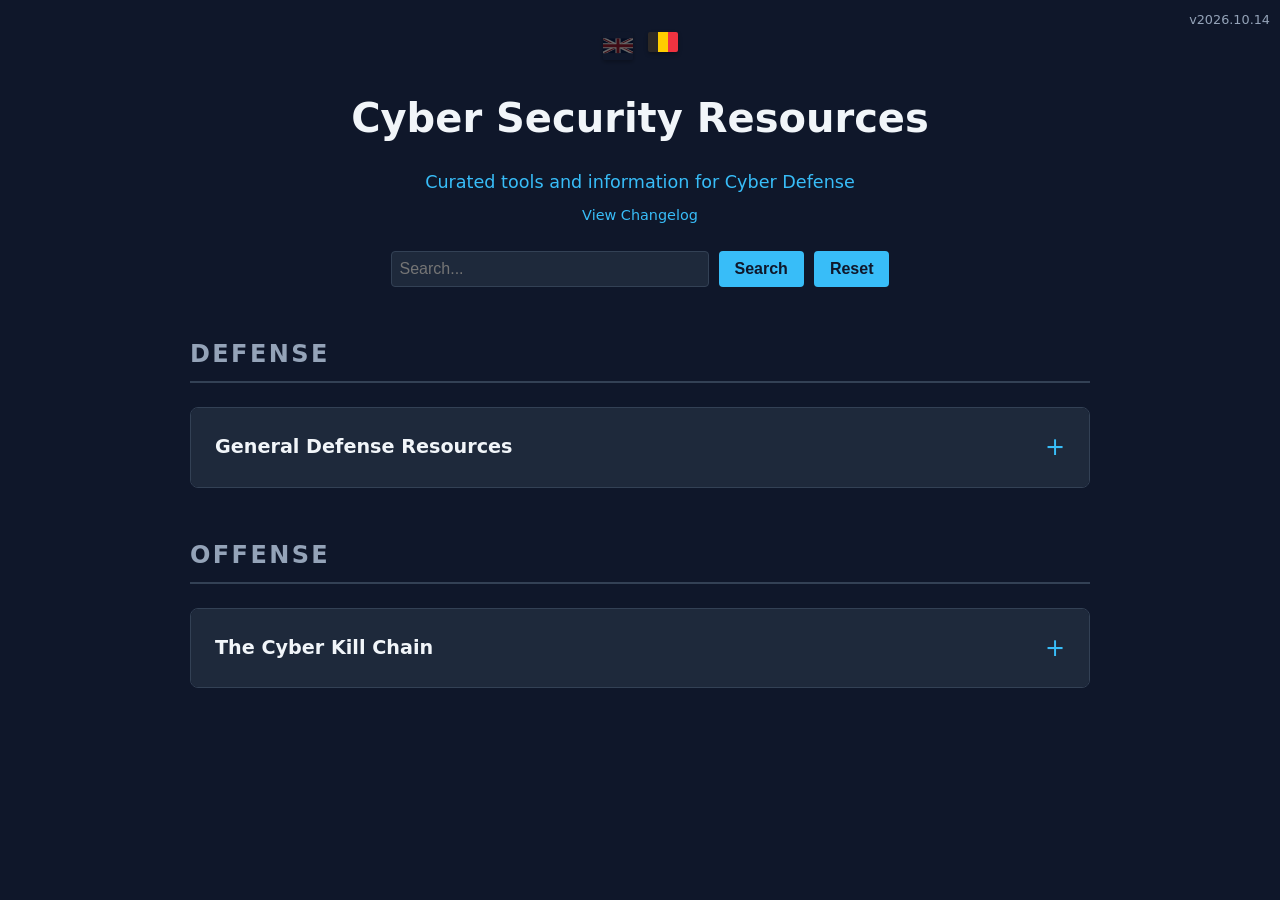
==== commit 4a0edb96: "Add Mexstrike and other tools to Reconnaissance resources Added: - Mexstrike - Nettacker - go-dork -" ====
--- a/index.html
+++ b/index.html
@@ -224,7 +224,7 @@
     </style>
 </head>
 <body>
-    <div style="position: absolute; top: 10px; right: 10px; font-size: 0.8rem; color: #94a3b8;">v2026.10.05</div>
+    <div style="position: absolute; top: 10px; right: 10px; font-size: 0.8rem; color: #94a3b8;">v2026.10.14</div>
     <header>
         <div class="language-flags">
             <svg class="flag-icon flag-dimmed" xmlns="http://www.w3.org/2000/svg" viewBox="0 0 60 30">
@@ -450,6 +450,8 @@
 <h3>Tools</h3>
 <h4>Scanners & Frameworks</h4>
 <ul>
+                <li>  <strong><a href="https://github.com/OWASP/Nettacker" target="_blank" rel="noopener noreferrer">Nettacker</a></strong> <span class="badge badge-opensource">Open Source</span>: Automated Penetration Testing Framework - Open-Source Vulnerability Scanner - Vulnerability Management.</li>
+                <li>  <strong><a href="https://github.com/Unknownx007/Mexstrike" target="_blank" rel="noopener noreferrer">Mexstrike</a></strong> <span class="badge badge-opensource">Open Source</span>: MEXSTRIKE is a decentralized, high-velocity Open-Source Intelligence (OSINT) Threat Aggregator and Zero-Day Exploitation Intelligence Engine.</li>
 <li>  <strong><a href="https://github.com/jasonxtn/argus" target="_blank" rel="noopener noreferrer">Argus</a></strong> <span class="badge badge-opensource">Open Source</span>: Python-powered toolkit for information gathering and reconnaissance.</li>
 <li>  <strong><a href="https://github.com/RustScan/RustScan" target="_blank" rel="noopener noreferrer">RustScan</a></strong> <span class="badge badge-opensource">Open Source</span>: The Modern Port Scanner. Find ports quickly (3 seconds at its fastest). Run scripts through our scripting engine (Python, Lua, Shell supported).</li>
 <li>  <strong><a href="https://github.com/OWASP/Amass" target="_blank" rel="noopener noreferrer">Amass</a></strong> <span class="badge badge-opensource">Open Source</span>: In-depth Attack Surface Mapping and Asset Discovery.</li>
@@ -472,6 +474,8 @@
 </ul>
 <h4>Domain & DNS</h4>
 <ul>
+                <li>  <strong><a href="https://github.com/atenreiro/opensquat" target="_blank" rel="noopener noreferrer">opensquat</a></strong> <span class="badge badge-opensource">Open Source</span>: openSquat is an open-source tool that detects look-alike domains impersonating your brand, by scanning newly registered domains daily.</li>
+                <li>  <strong><a href="https://github.com/projectdiscovery/uncover" target="_blank" rel="noopener noreferrer">uncover</a></strong> <span class="badge badge-opensource">Open Source</span>: Quickly discover exposed hosts on the internet using multiple search engines.</li>
 <li>  <strong><a href="https://github.com/projectdiscovery/subfinder" target="_blank" rel="noopener noreferrer">Subfinder</a></strong> <span class="badge badge-opensource">Open Source</span>: Subdomain discovery tool that discovers valid subdomains for websites by using passive online sources.</li>
 <li>  <strong><a href="https://github.com/d3mondev/puredns" target="_blank" rel="noopener noreferrer">Puredns</a></strong> <span class="badge badge-opensource">Open Source</span>: Fast, professional DNS resolver. Replaces Altdns/Massdns for many workflows.</li>
 <li>  <strong><a href="https://chaos.projectdiscovery.io/" target="_blank" rel="noopener noreferrer">Chaos</a></strong> <span class="badge badge-opensource">Open Source</span>: Actively scans and maintains internet-wide assets' data.</li>
@@ -487,6 +491,11 @@
 </ul>
 <h4>Web & OSINT</h4>
 <ul>
+                <li>  <strong><a href="https://github.com/dayofexploits/deep-hlr" target="_blank" rel="noopener noreferrer">deep-hlr</a></strong> <span class="badge badge-opensource">Open Source</span>: Obtain a Phone Number full profile including HLR, Reputation, Carrier, Social Media Accounts, Geolocation, Validation, Availability, Portability and more.</li>
+                <li>  <strong><a href="https://github.com/dwisiswant0/go-dork" target="_blank" rel="noopener noreferrer">go-dork</a></strong> <span class="badge badge-opensource">Open Source</span>: The fastest dork scanner written in Go.</li>
+<li>  <strong><a href="https://github.com/hunxbyts/ghosttrack" target="_blank" rel="noopener noreferrer">GhostTrack</a></strong> <span class="badge badge-opensource">Open Source</span>: Useful tool to track location or mobile number, acting as an OSINT or information gathering tool.</li>
+<li>  <strong><a href="https://github.com/sherlock-project/sherlock" target="_blank" rel="noopener noreferrer">Sherlock</a></strong> <span class="badge badge-opensource">Open Source</span>: OSINT tool that checks a username across multiple platforms.</li>
+<li>  <strong><a href="https://github.com/AbirHasan2005/LittleBrother" target="_blank" rel="noopener noreferrer">LittleBrother</a></strong> <span class="badge badge-opensource">Open Source</span>: Information collection tool (OSINT) to carry out research on individuals and provides modules for worldwide searches.</li>
 <li>  <strong><a href="https://github.com/argcyberskillhub/OSINT-X" target="_blank" rel="noopener noreferrer">OSINT-X</a></strong> <span class="badge badge-opensource">Open Source</span>: Terminal-based Open Source Intelligence and reconnaissance console bringing multiple information-gathering modules into one CLI.</li>
 <li>  <strong><a href="https://github.com/TermuxHackz/X-osint" target="_blank" rel="noopener noreferrer">X-osint</a></strong> <span class="badge badge-opensource">Open Source</span>: OSINT tool which gathers useful and credible valid information about a phone number, user's email address and ip address.</li>
 <li>  <strong><a href="https://addons.mozilla.org/en-US/firefox/addon/wappalyzer/" target="_blank" rel="noopener noreferrer">Wappalyzer</a></strong> <span class="badge badge-free">Free</span>: Browser extension that uncovers the technologies used on websites.</li>
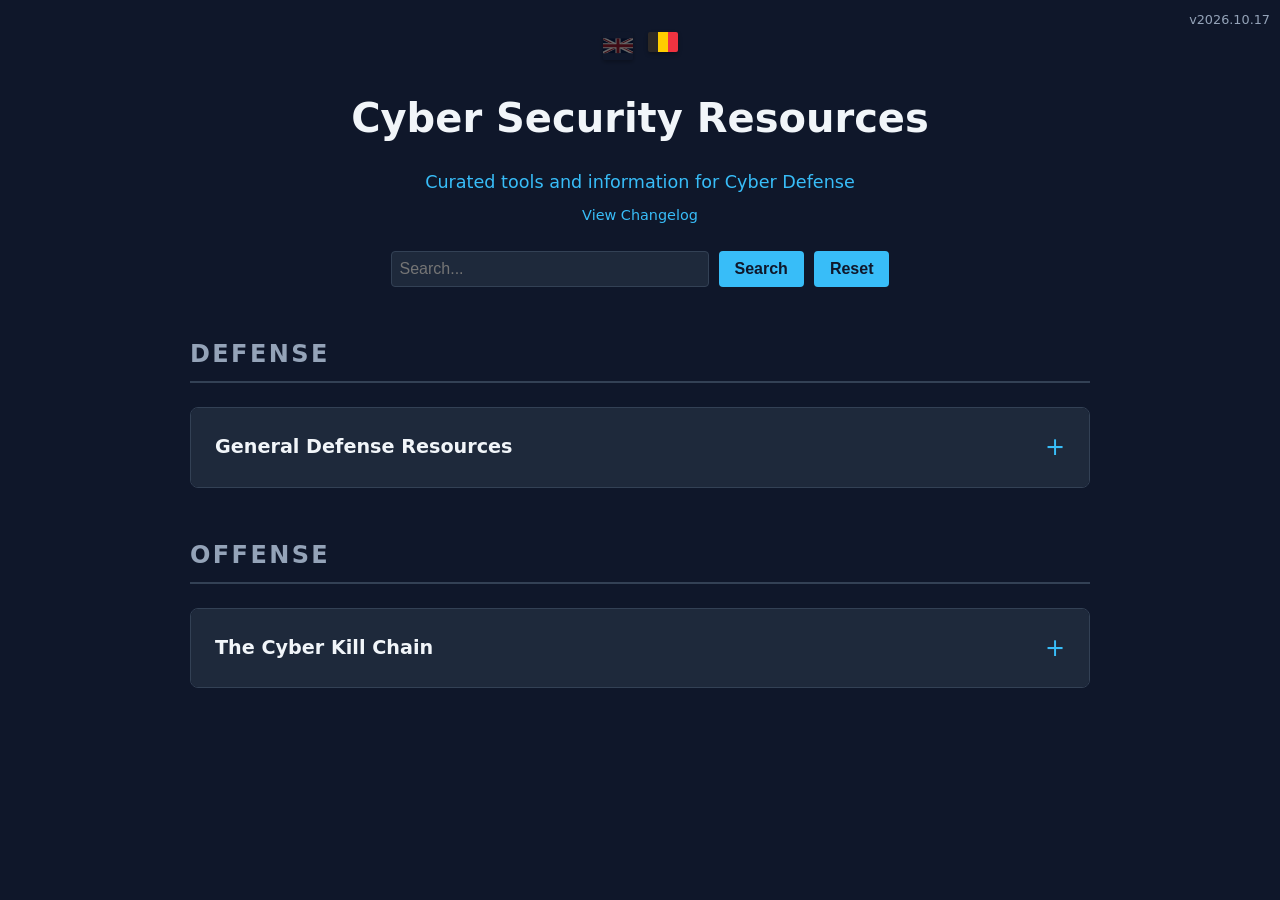
==== commit b1e06b6f: "Add new security tools and remove dead links\n\nAdded akca, jshound, footprint-osint, Phonia, CupidC" ====
--- a/index.html
+++ b/index.html
@@ -224,7 +224,7 @@
     </style>
 </head>
 <body>
-    <div style="position: absolute; top: 10px; right: 10px; font-size: 0.8rem; color: #94a3b8;">v2026.10.14</div>
+    <div style="position: absolute; top: 10px; right: 10px; font-size: 0.8rem; color: #94a3b8;">v2026.10.17</div>
     <header>
         <div class="language-flags">
             <svg class="flag-icon flag-dimmed" xmlns="http://www.w3.org/2000/svg" viewBox="0 0 60 30">
@@ -303,6 +303,7 @@
                 <summary>Cybersecurity HomeLab</summary>
                 <div class="content">
                     <ul>
+<li>  <strong><a href="https://github.com/LiteshGhute/GearHound" target="_blank" rel="noopener noreferrer">GearHound</a></strong> <span class="badge badge-opensource">Open Source</span>: An interactive CAN bus car-hacking simulator with a live dashboard and a built-in attack console.</li>
 <li>  <strong><a href="https://kali.org/get-kali" target="_blank" rel="noopener noreferrer">Kali Linux</a></strong> <span class="badge badge-free">Free</span>: Offensive toolkit for scanning, exploitation, and red teaming. Run in a VM to scan/exploit other lab systems.</li>
 <li>  <strong><a href="https://docs.rapid7.com/metasploit/metasploitable-2/" target="_blank" rel="noopener noreferrer">Metasploitable 2</a></strong> <span class="badge badge-opensource">Open Source</span>: Vulnerable Linux VM for safe exploit practice. Pair with Kali to test exploits & document.</li>
 <li>  <strong><a href="https://github.com/safebuffer/vulnerable-AD" target="_blank" rel="noopener noreferrer">Vulnerable-AD</a></strong> <span class="badge badge-opensource">Open Source</span>: Insecure Active Directory lab. Use with Windows Server to simulate AD attacks.</li>
@@ -413,9 +414,10 @@
 </ul>
                     <h3>Application Security</h3>
                     <ul>
+<li>  <strong><a href="https://github.com/PayloadShield/FlaskPS" target="_blank" rel="noopener noreferrer">FlaskPS</a></strong> <span class="badge badge-opensource">Open Source</span>: Pluggable Flask decorators for encrypting/decrypting request and response payloads.</li>
+<li>  <strong><a href="https://github.com/StellarFoundry/soroban-security-scanner" target="_blank" rel="noopener noreferrer">soroban-security-scanner</a></strong> <span class="badge badge-opensource">Open Source</span>: Deterministic security analysis for Stellar Soroban smart contracts and Rust projects.</li>
 <li>  <strong><a href="https://github.com/chaitin/SafeLine" target="_blank" rel="noopener noreferrer">SafeLine</a></strong> <span class="badge badge-opensource">Open Source</span>: Lightweight web application firewall (WAF) offering layer 7 protection.</li>
 <li>  <strong><a href="https://github.com/Pantheon-Security/medusa" target="_blank" rel="noopener noreferrer">Medusa</a></strong> <span class="badge badge-opensource">Open Source</span>: Multi-Language Security Scanner with AI-first architecture.</li>
-<li>  <strong><a href="https://github.com/OWASP/cve-lite-cli" target="_blank" rel="noopener noreferrer">OWASP CVE Lite CLI</a></strong> <span class="badge badge-opensource">Open Source</span>: Fast, developer-friendly JS/TS dependency vulnerability scanner with local lockfile scanning.</li>
                     </ul>
                 </div>
             </details>
@@ -451,7 +453,8 @@
 <h4>Scanners & Frameworks</h4>
 <ul>
                 <li>  <strong><a href="https://github.com/OWASP/Nettacker" target="_blank" rel="noopener noreferrer">Nettacker</a></strong> <span class="badge badge-opensource">Open Source</span>: Automated Penetration Testing Framework - Open-Source Vulnerability Scanner - Vulnerability Management.</li>
-                <li>  <strong><a href="https://github.com/Unknownx007/Mexstrike" target="_blank" rel="noopener noreferrer">Mexstrike</a></strong> <span class="badge badge-opensource">Open Source</span>: MEXSTRIKE is a decentralized, high-velocity Open-Source Intelligence (OSINT) Threat Aggregator and Zero-Day Exploitation Intelligence Engine.</li>
+                <li>  <strong><a href="https://github.com/akha-security/akca" target="_blank" rel="noopener noreferrer">akca</a></strong> <span class="badge badge-opensource">Open Source</span>: AKCA Advanced Web Security Scanner.</li>
+<li>  <strong><a href="https://github.com/Unknownx007/Mexstrike" target="_blank" rel="noopener noreferrer">Mexstrike</a></strong> <span class="badge badge-opensource">Open Source</span>: MEXSTRIKE is a decentralized, high-velocity Open-Source Intelligence (OSINT) Threat Aggregator and Zero-Day Exploitation Intelligence Engine.</li>
 <li>  <strong><a href="https://github.com/jasonxtn/argus" target="_blank" rel="noopener noreferrer">Argus</a></strong> <span class="badge badge-opensource">Open Source</span>: Python-powered toolkit for information gathering and reconnaissance.</li>
 <li>  <strong><a href="https://github.com/RustScan/RustScan" target="_blank" rel="noopener noreferrer">RustScan</a></strong> <span class="badge badge-opensource">Open Source</span>: The Modern Port Scanner. Find ports quickly (3 seconds at its fastest). Run scripts through our scripting engine (Python, Lua, Shell supported).</li>
 <li>  <strong><a href="https://github.com/OWASP/Amass" target="_blank" rel="noopener noreferrer">Amass</a></strong> <span class="badge badge-opensource">Open Source</span>: In-depth Attack Surface Mapping and Asset Discovery.</li>
@@ -491,7 +494,11 @@
 </ul>
 <h4>Web & OSINT</h4>
 <ul>
-                <li>  <strong><a href="https://github.com/dayofexploits/deep-hlr" target="_blank" rel="noopener noreferrer">deep-hlr</a></strong> <span class="badge badge-opensource">Open Source</span>: Obtain a Phone Number full profile including HLR, Reputation, Carrier, Social Media Accounts, Geolocation, Validation, Availability, Portability and more.</li>
+                <li>  <strong><a href="https://github.com/AmbitSecurity/jshound" target="_blank" rel="noopener noreferrer">jshound</a></strong> <span class="badge badge-opensource">Open Source</span>: Find every API request a web app makes, from the JavaScript it ships: method, URL, body, headers and GraphQL operations. One command.</li>
+<li>  <strong><a href="https://github.com/BillyBobMcgee/footprint-osint" target="_blank" rel="noopener noreferrer">footprint-osint</a></strong> <span class="badge badge-opensource">Open Source</span>: Defensive OSINT exposure checker: see what an email, password, domain or username leaks in public breach data. No API keys. CLI + local web GUI.</li>
+<li>  <strong><a href="https://github.com/coredamage/phonia" target="_blank" rel="noopener noreferrer">Phonia</a></strong> <span class="badge badge-opensource">Open Source</span>: Phonia Toolkit is one of the most advanced toolkits to scan phone numbers using only free resources.</li>
+<li>  <strong><a href="https://github.com/OSINTI4L/cupidcr4wl" target="_blank" rel="noopener noreferrer">CupidCr4wl</a></strong> <span class="badge badge-opensource">Open Source</span>: cupidcr4wl is an Open-Source Intelligence username and phone number search tool that crawls adult content platforms to see if a targeted account or person is present.</li>
+<li>  <strong><a href="https://github.com/dayofexploits/deep-hlr" target="_blank" rel="noopener noreferrer">deep-hlr</a></strong> <span class="badge badge-opensource">Open Source</span>: Obtain a Phone Number full profile including HLR, Reputation, Carrier, Social Media Accounts, Geolocation, Validation, Availability, Portability and more.</li>
                 <li>  <strong><a href="https://github.com/dwisiswant0/go-dork" target="_blank" rel="noopener noreferrer">go-dork</a></strong> <span class="badge badge-opensource">Open Source</span>: The fastest dork scanner written in Go.</li>
 <li>  <strong><a href="https://github.com/hunxbyts/ghosttrack" target="_blank" rel="noopener noreferrer">GhostTrack</a></strong> <span class="badge badge-opensource">Open Source</span>: Useful tool to track location or mobile number, acting as an OSINT or information gathering tool.</li>
 <li>  <strong><a href="https://github.com/sherlock-project/sherlock" target="_blank" rel="noopener noreferrer">Sherlock</a></strong> <span class="badge badge-opensource">Open Source</span>: OSINT tool that checks a username across multiple platforms.</li>
@@ -521,14 +528,12 @@
 <li>  <strong><a href="https://github.com/jobertabma/virtual-host-discovery" target="_blank" rel="noopener noreferrer">Virtual-host-discovery</a></strong> <span class="badge badge-opensource">Open Source</span>: Enumerates virtual hosts on a given IP address.</li>
 <li>  <strong><a href="https://github.com/byt3bl33d3r/WitnessMe" target="_blank" rel="noopener noreferrer">WitnessMe</a></strong> <span class="badge badge-opensource">Open Source</span>: Web Inventory tool, takes screenshots of webpages using Pyppeteer.</li>
 <li>  <strong><a href="https://github.com/blacklanternsecurity/bbot" target="_blank" rel="noopener noreferrer">BBOT</a></strong> <span class="badge badge-opensource">Open Source</span>: Recursive internet scanner designed to be faster and more reliable.</li>
-<li>  <strong><a href="https://github.com/wgpsec/ENScan_GO" target="_blank" rel="noopener noreferrer">ENScan_GO</a></strong> <span class="badge badge-opensource">Open Source</span>: Tool based on major enterprise information APIs to solve problems in collecting domestic enterprise information (ICP, APP, WeChat, etc.).</li>
 <li>  <strong><a href="https://github.com/zhzyker/dismap" target="_blank" rel="noopener noreferrer">dismap</a></strong> <span class="badge badge-opensource">Open Source</span>: Asset discovery and identification tool for rapid web fingerprint recognition.</li>
 </ul>
 <h4>Cloud & Git</h4>
 <ul>
 <li>  <strong><a href="https://github.com/hisxo/gitGraber" target="_blank" rel="noopener noreferrer">gitGraber</a></strong> <span class="badge badge-opensource">Open Source</span>: Monitor GitHub to search and find sensitive data in real time.</li>
 <li>  <strong><a href="https://github.com/eth0izzle/shhgit" target="_blank" rel="noopener noreferrer">Shhgit</a></strong> <span class="badge badge-opensource">Open Source</span>: Finds secrets and sensitive files across GitHub code and Gists in real-time.</li>
-<li>  <strong><a href="https://github.com/zricethezav/gitleaks" target="_blank" rel="noopener noreferrer">gitleaks</a></strong> <span class="badge badge-opensource">Open Source</span>: SAST tool for detecting hardcoded secrets in git repos.</li>
 <li>  <strong><a href="https://github.com/initstring/cloud_enum" target="_blank" rel="noopener noreferrer">cloud_enum</a></strong> <span class="badge badge-opensource">Open Source</span>: Multi-cloud OSINT tool.</li>
 <li>  <strong><a href="https://github.com/sa7mon/S3Scanner" target="_blank" rel="noopener noreferrer">S3Scanner</a></strong> <span class="badge badge-opensource">Open Source</span>: Scan for open S3 buckets and dump the contents.</li>
 <li>  <strong><a href="https://github.com/praetorian-inc/gato" target="_blank" rel="noopener noreferrer">Gato (Github Attack TOolkit)</a></strong> <span class="badge badge-opensource">Open Source</span>: Enumeration and attack tool for GitHub organizations.</li>
@@ -574,7 +579,6 @@
 <li>  <strong><a href="https://github.com/fireeye/DueDLLigence" target="_blank" rel="noopener noreferrer">DueDLLigence</a></strong> <span class="badge badge-opensource">Open Source</span>: Shellcode runner framework for application whitelisting bypasses and DLL side-loading.</li>
 <li>  <strong><a href="https://github.com/rasta-mouse/RuralBishop" target="_blank" rel="noopener noreferrer">RuralBishop</a></strong> <span class="badge badge-opensource">Open Source</span>: P/Invoke calls replaced with D/Invoke.</li>
 <li>  <strong><a href="https://github.com/rasta-mouse/TikiTorch" target="_blank" rel="noopener noreferrer">TikiTorch</a></strong> <span class="badge badge-opensource">Open Source</span>: Spawns a new process, allocates memory, then uses CreateRemoteThread to run shellcode.</li>
-<li>  <strong><a href="https://github.com/mdsecactivebreach/SharpShooter" target="_blank" rel="noopener noreferrer">SharpShooter</a></strong> <span class="badge badge-opensource">Open Source</span>: Payload creation framework for the retrieval and execution of arbitrary CSharp source code.</li>
 <li>  <strong><a href="https://github.com/cobbr/SharpSploit" target="_blank" rel="noopener noreferrer">SharpSploit</a></strong> <span class="badge badge-opensource">Open Source</span>: .NET post-exploitation library written in C#.</li>
 <li>  <strong><a href="https://github.com/rvrsh3ll/MSBuildAPICaller" target="_blank" rel="noopener noreferrer">MSBuildAPICaller</a></strong> <span class="badge badge-opensource">Open Source</span>: MSBuild Without MSBuild.exe.</li>
 <li>  <strong><a href="https://github.com/sevagas/macro_pack" target="_blank" rel="noopener noreferrer">macro_pack</a></strong> <span class="badge badge-opensource">Open Source</span>: Tool used to automatize obfuscation and generation of MS Office documents, VB scripts, etc.</li>
@@ -603,7 +607,6 @@
 <li>  <strong><a href="https://github.com/xiecat/goblin" target="_blank" rel="noopener noreferrer">goblin</a></strong> <span class="badge badge-opensource">Open Source</span>: A simulation phishing system suitable for red-blue confrontation.</li>
 <li>  <strong><a href="https://github.com/trustedsec/social-engineer-toolkit" target="_blank" rel="noopener noreferrer">Social-Engineer Toolkit (SET)</a></strong> <span class="badge badge-opensource">Open Source</span>: Open-source penetration testing framework designed for social engineering.</li>
 <li>  <strong><a href="https://github.com/rsmusllp/king-phisher" target="_blank" rel="noopener noreferrer">King Phisher</a></strong> <span class="badge badge-opensource">Open Source</span>: Phishing campaign toolkit.</li>
-<li>  <strong><a href="https://github.com/mandiant/ReelPhish" target="_blank" rel="noopener noreferrer">ReelPhish</a></strong> <span class="badge badge-opensource">Open Source</span>: Automated tool for two-factor authentication phishing.</li>
 <li>  <strong><a href="https://github.com/savio-code/ghost-phisher" target="_blank" rel="noopener noreferrer">Ghost Phisher</a></strong> <span class="badge badge-opensource">Open Source</span>: Wireless and ethernet phishing tool.</li>
 <li>  <strong><a href="https://github.com/trustedsec/social-engineer-toolkit" target="_blank" rel="noopener noreferrer">Credential Harvester Attack</a></strong> <span class="badge badge-opensource">Open Source</span>: Tool in SET for credential theft.</li>
 </ul>
@@ -672,7 +675,6 @@
 <li>  <strong><a href="https://www.netexec.wiki/" target="_blank" rel="noopener noreferrer">NetExec (nxc)</a></strong> <span class="badge badge-free">Free</span>: The successor to CrackMapExec. The #1 tool for network pentesting (SMB/WinRM spraying, AD enumeration).</li>
 <li>  <strong><a href="https://github.com/byt3bl33d3r/SprayingToolkit" target="_blank" rel="noopener noreferrer">SprayingToolkit</a></strong> <span class="badge badge-opensource">Open Source</span>: Scripts to make password spraying attacks.</li>
 <li>  <strong><a href="https://github.com/knavesec/CredMaster" target="_blank" rel="noopener noreferrer">CredMaster</a></strong> <span class="badge badge-opensource">Open Source</span>: Refactored & improved CredKing password spraying tool.</li>
-<li>  <strong><a href="https://github.com/jasonxtn/Kraken" target="_blank" rel="noopener noreferrer">Kraken</a></strong> <span class="badge badge-opensource">Open Source</span>: All-in-One Toolkit for BruteForce Attacks.</li>
 <li>  <strong><a href="https://github.com/CCob/SweetPotato" target="_blank" rel="noopener noreferrer">SweetPotato</a></strong> <span class="badge badge-opensource">Open Source</span>: Collection of various native Windows privilege escalation techniques.</li>
 <li>  <strong><a href="https://github.com/BeichenDream/GodPotato" target="_blank" rel="noopener noreferrer">GodPotato</a></strong> <span class="badge badge-opensource">Open Source</span>: Privilege escalation using ImpersonatePrivilege.</li>
 <li>  <strong><a href="https://github.com/mertdas/PrivKit" target="_blank" rel="noopener noreferrer">PrivKit</a></strong> <span class="badge badge-opensource">Open Source</span>: Detects privilege escalation vulnerabilities caused by misconfigurations on Windows OS.</li>
@@ -712,9 +714,9 @@
                     <p>Command and Control (C2) channels allow the attacker to issue instructions to the compromised devices.</p>
 <h3>Remote Access Tools (RAT) & C2 Frameworks</h3>
 <ul>
+<li>  <strong><a href="https://github.com/kamalx06/TornadoC2" target="_blank" rel="noopener noreferrer">TornadoC2</a></strong> <span class="badge badge-opensource">Open Source</span>: Pull-based C2 framework with ten native transports, concurrent multi-profile handlers, and end-to-end ECDSA-signed tasking.</li>
 <li>  <strong><a href="https://cobaltstrike.com/" target="_blank" rel="noopener noreferrer">Cobalt Strike</a></strong> <span class="badge badge-commercial">Commercial</span>: Software for Adversary Simulations and Red Team Operations.</li>
 <li>  <strong><a href="https://github.com/t3l3machus/Villain" target="_blank" rel="noopener noreferrer">Villain</a></strong> <span class="badge badge-opensource">Open Source</span>: High level stage 0/1 C2 framework that can handle multiple reverse TCP & HoaxShell-based shells.</li>
-<li>  <strong><a href="https://github.com/cyberark/kubesploit" target="_blank" rel="noopener noreferrer">Kubesploit</a></strong> <span class="badge badge-opensource">Open Source</span>: Cross-platform post-exploitation HTTP/2 Command & Control server and agent focused on containerized environments.</li>
 <li>  <strong><a href="https://github.com/BishopFox/sliver" target="_blank" rel="noopener noreferrer">Sliver</a></strong> <span class="badge badge-opensource">Open Source</span>: General purpose cross-platform implant framework.</li>
 <li>  <strong><a href="https://github.com/HavocFramework/Havoc" target="_blank" rel="noopener noreferrer">Havoc</a></strong> <span class="badge badge-opensource">Open Source</span>: Modern and malleable post-exploitation command and control framework.</li>
 <li>  <strong><a href="https://github.com/BC-SECURITY/Empire" target="_blank" rel="noopener noreferrer">Empire</a></strong> <span class="badge badge-opensource">Open Source</span>: Post-exploitation framework that includes a pure-PowerShell Windows agent.</li>
@@ -754,7 +756,6 @@
 <li>  <strong><a href="https://github.com/FortyNorthSecurity/C2concealer" target="_blank" rel="noopener noreferrer">C2concealer</a></strong> <span class="badge badge-opensource">Open Source</span>: Generates randomized C2 malleable profiles.</li>
 <li>  <strong><a href="https://github.com/rvrsh3ll/FindFrontableDomains" target="_blank" rel="noopener noreferrer">FindFrontableDomains</a></strong> <span class="badge badge-opensource">Open Source</span>: Search for potential frontable domains.</li>
 <li>  <strong><a href="https://github.com/threatexpress/domainhunter" target="_blank" rel="noopener noreferrer">Domain Hunter</a></strong> <span class="badge badge-opensource">Open Source</span>: Checks expired domains for reputation.</li>
-<li>  <strong><a href="https://github.com/kgretzky/pwndrop" target="_blank" rel="noopener noreferrer">pwndrop</a></strong> <span class="badge badge-opensource">Open Source</span>: Self-deployable file hosting service for red teamers.</li>
 <li>  <strong><a href="https://github.com/FSecureLABS/C3" target="_blank" rel="noopener noreferrer">C3</a></strong> <span class="badge badge-opensource">Open Source</span>: Custom Command and Control tool.</li>
 <li>  <strong><a href="https://github.com/mdsecactivebreach/Chameleon" target="_blank" rel="noopener noreferrer">Chameleon</a></strong> <span class="badge badge-opensource">Open Source</span>: Tool for evading Proxy categorisation.</li>
 <li>  <strong><a href="https://github.com/0xZDH/redirect.rules" target="_blank" rel="noopener noreferrer">redirect.rules</a></strong> <span class="badge badge-opensource">Open Source</span>: Dynamic redirect.rules generator.</li>
@@ -792,7 +793,6 @@
 <li>  <strong><a href="https://github.com/GhostPack/SharpDPAPI" target="_blank" rel="noopener noreferrer">SharpDPAPI</a></strong> <span class="badge badge-opensource">Open Source</span>: C# port of some DPAPI functionality from Mimikatz.</li>
 <li>  <strong><a href="https://github.com/GhostPack/KeeThief" target="_blank" rel="noopener noreferrer">KeeThief</a></strong> <span class="badge badge-opensource">Open Source</span>: Extraction of KeePass 2.X key material from memory.</li>
 <li>  <strong><a href="https://github.com/GhostPack/SafetyKatz" target="_blank" rel="noopener noreferrer">SafetyKatz</a></strong> <span class="badge badge-opensource">Open Source</span>: Combination of Mimikatz and .NET PE Loader.</li>
-<li>  <strong><a href="https://github.com/Barbarisch/forkatz" target="_blank" rel="noopener noreferrer">forkatz</a></strong> <span class="badge badge-opensource">Open Source</span>: Credential dump using forshaw technique.</li>
 <li>  <strong><a href="https://github.com/RedCursorSecurityConsulting/PPLKiller" target="_blank" rel="noopener noreferrer">PPLKiller</a></strong> <span class="badge badge-opensource">Open Source</span>: Tool to bypass LSA Protection.</li>
 <li>  <strong><a href="https://github.com/hoangprod/AndrewSpecial" target="_blank" rel="noopener noreferrer">AndrewSpecial</a></strong> <span class="badge badge-opensource">Open Source</span>: Dumping lsass' memory stealthily.</li>
 <li>  <strong><a href="https://github.com/outflanknl/Net-GPPPassword" target="_blank" rel="noopener noreferrer">Net-GPPPassword</a></strong> <span class="badge badge-opensource">Open Source</span>: .NET implementation of Get-GPPPassword.</li>
@@ -844,6 +844,7 @@
 </ul>
 <h3>Tunneling</h3>
 <ul>
+<li>  <strong><a href="https://termux.achik.us/tor-in-termux-installation-usage-basic-commands/" target="_blank" rel="noopener noreferrer">Tor</a></strong> <span class="badge badge-opensource">Open Source</span>: Tor is a privacy tool that routes your internet traffic through multiple encrypted servers, helping you stay anonymous online.</li>
 <li>  <strong><a href="https://github.com/jpillora/chisel" target="_blank" rel="noopener noreferrer">Chisel</a></strong> <span class="badge badge-opensource">Open Source</span>: Fast TCP/UDP tunnel, transported over HTTP, secured via SSH.</li>
 <li>  <strong><a href="https://github.com/fatedier/frp" target="_blank" rel="noopener noreferrer">frp</a></strong> <span class="badge badge-opensource">Open Source</span>: Fast reverse proxy.</li>
 <li>  <strong><a href="https://github.com/Yeeb1/SockTail" target="_blank" rel="noopener noreferrer">SockTail</a></strong> <span class="badge badge-opensource">Open Source</span>: Joins a device to a Tailscale network and exposes a local SOCKS5 proxy.</li>
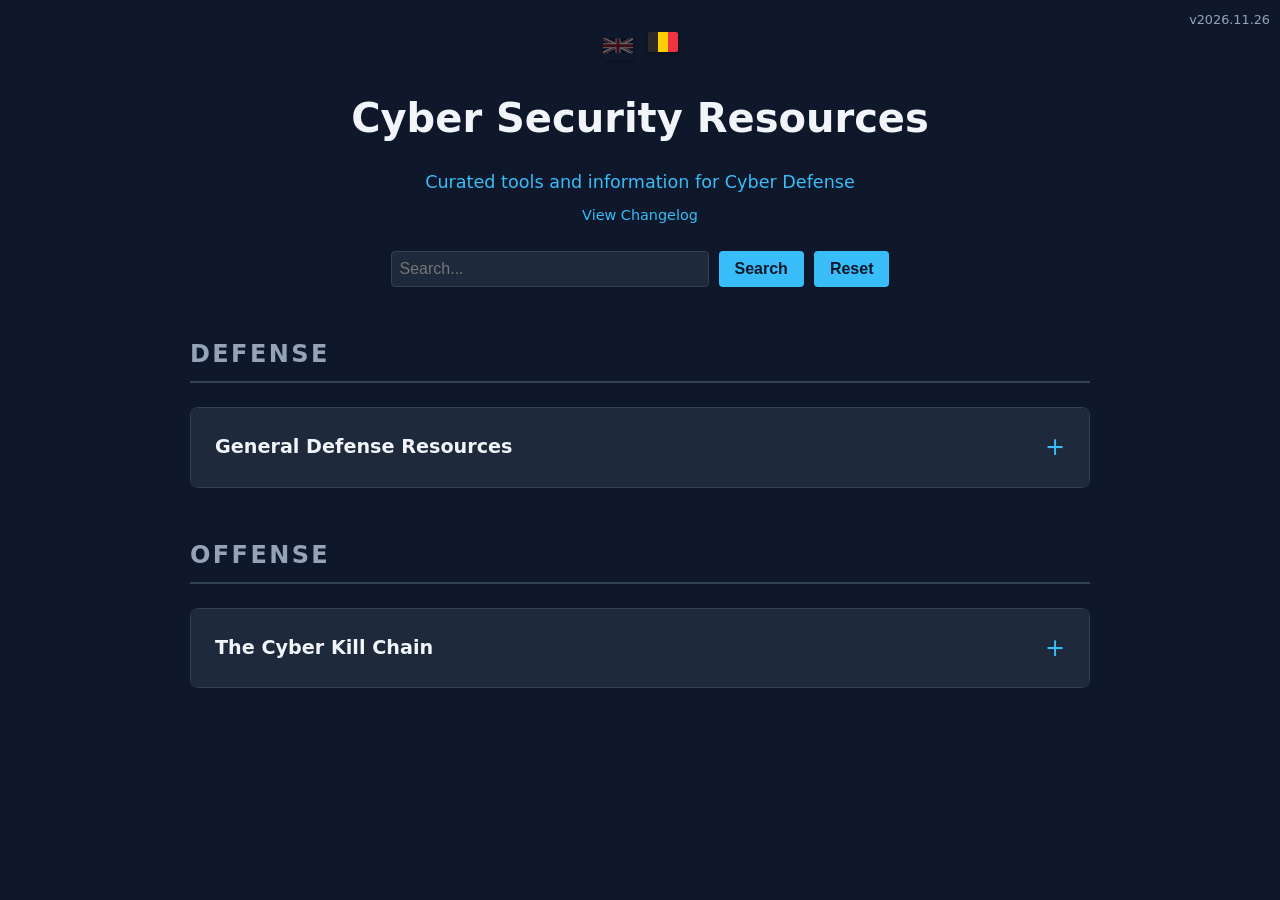
==== commit 1cb7c475: "feat: add 68 missing RedTeam-Tools across Kill Chain steps (v2026.11.26)" ====
--- a/index.html
+++ b/index.html
@@ -224,7 +224,7 @@
     </style>
 </head>
 <body>
-    <div style="position: absolute; top: 10px; right: 10px; font-size: 0.8rem; color: #94a3b8;">v2026.10.17</div>
+    <div style="position: absolute; top: 10px; right: 10px; font-size: 0.8rem; color: #94a3b8;">v2026.11.26</div>
     <header>
         <div class="language-flags">
             <svg class="flag-icon flag-dimmed" xmlns="http://www.w3.org/2000/svg" viewBox="0 0 60 30">
@@ -293,8 +293,6 @@
 <li>  <strong><a href="https://github.com/martian56/redcell" target="_blank">redcell</a></strong> <span class="badge badge-opensource">Open Source</span>: AI red-team platform where autonomous LLM agents run end-to-end penetration tests inside a Kali container.</li>
 <li>  <strong><a href="https://github.com/Zyrexnn/Cybermes" target="_blank">Cybermes</a></strong> <span class="badge badge-opensource">Open Source</span>: Autonomous Offensive Security, Bug Bounty & Red Teaming Agent Framework powered by specialized reasoning skills.</li>
 <li>  <strong><a href="https://github.com/2akouwu/reverify" target="_blank">reverify</a></strong> <span class="badge badge-opensource">Open Source</span>: MCP server + CLI to stop AI hallucinations by checking every claim against ground truth with deterministic tools.</li>
-<li>  <strong><a href="https://github.com/NVIDIA/garak" target="_blank">garak</a></strong> <span class="badge badge-opensource">Open Source</span>: The LLM vulnerability scanner — probes for prompt injection, jailbreaks, data leakage, and more.</li>
-<li>  <strong><a href="https://github.com/microsoft/PyRIT" target="_blank">PyRIT</a></strong> <span class="badge badge-opensource">Open Source</span>: Python Risk Identification Tool; battle-tested across 100+ GenAI red-team operations.</li>
                     </ul>
                 </div>
             </details>
@@ -474,7 +472,22 @@
 <li>  <strong><a href="https://github.com/six2dez/reconftw" target="_blank" rel="noopener noreferrer">reconFTW</a></strong> <span class="badge badge-opensource">Open Source</span>: A powerful automated reconnaissance tool designed for security researchers.</li>
 <li>  <strong><a href="https://github.com/pry0cc/axiom" target="_blank" rel="noopener noreferrer">axiom</a></strong> <span class="badge badge-opensource">Open Source</span>: A distributed dynamic infrastructure framework for offensive security operations.</li>
 <li>  <strong><a href="https://github.com/aquasecurity/trivy" target="_blank" rel="noopener noreferrer">Trivy</a></strong> <span class="badge badge-opensource">Open Source</span>: Comprehensive and versatile security scanner for vulnerabilities and misconfigurations.</li>
-</ul>
+                        <li><a href="https://github.com/projectdiscovery/nuclei" target="_blank" rel="noopener noreferrer">nuclei</a> <span class="badge badge-opensource">Open Source</span>: Fast and customizable vulnerability scanner based on simple YAML-based DSL templates.</li>
+                                            <li><a href="https://github.com/CiscoCXSecurity/enum4linux" target="_blank" rel="noopener noreferrer">enum4linux</a> <span class="badge badge-opensource">Open Source</span>: Tool for enumerating information from Windows and Samba systems.</li>
+                                            <li><a href="https://github.com/Esc4iCEscEsc/skanuvaty" target="_blank" rel="noopener noreferrer">skanuvaty</a> <span class="badge badge-opensource">Open Source</span>: Automated reconnaissance and enumeration framework for web applications and networks.</li>
+                                            <li><a href="https://github.com/PentestPad/subzy" target="_blank" rel="noopener noreferrer">subzy</a> <span class="badge badge-opensource">Open Source</span>: Subdomain takeover vulnerability checker written in Go.</li>
+                                            <li><a href="https://www.kali.org/tools/dnsrecon/#dnsrecon" target="_blank" rel="noopener noreferrer">dnsrecon</a> <span class="badge badge-opensource">Open Source</span>: DNS enumeration script for checking zone transfers, brute-forcing subdomains, and SRV records.</li>
+                                            <li><a href="https://github.com/D3Ext/AORT" target="_blank" rel="noopener noreferrer">AORT</a> <span class="badge badge-opensource">Open Source</span>: All-in-One Recon Tool for DNS enumeration, subdomain discovery, and OSINT.</li>
+                                            <li><a href="https://github.com/BishopFox/spoofcheck" target="_blank" rel="noopener noreferrer">spoofcheck</a> <span class="badge badge-opensource">Open Source</span>: Checks if a domain can be spoofed based on SPF and DMARC records.</li>
+                                            <li><a href="https://www.kali.org/tools/gobuster/" target="_blank" rel="noopener noreferrer">gobuster</a> <span class="badge badge-opensource">Open Source</span>: Tool used to brute-force URIs, DNS subdomains, virtual host names, and open S3 buckets.</li>
+                                            <li><a href="https://github.com/cytopia/smtp-user-enum" target="_blank" rel="noopener noreferrer">smtp-user-enum</a> <span class="badge badge-opensource">Open Source</span>: Username guessing tool primarily for use against the default Solaris SMTP service.</li>
+                                            <li><a href="https://github.com/A-poc/certSniff" target="_blank" rel="noopener noreferrer">certSniff</a> <span class="badge badge-opensource">Open Source</span>: Parses Certificate Transparency logs in real-time to discover newly issued SSL/TLS certificates.</li>
+                                            <li><a href="https://github.com/j3ssie/metabigor" target="_blank" rel="noopener noreferrer">Metabigor</a> <span class="badge badge-opensource">Open Source</span>: OSINT tool for performing reconnaissance on targets without needing API keys.</li>
+                                            <li><a href="https://github.com/0xsha/CloudBrute" target="_blank" rel="noopener noreferrer">CloudBrute</a> <span class="badge badge-opensource">Open Source</span>: Awesome cloud enumerator to find a company's infrastructure, files, and apps on top cloud providers.</li>
+                                            <li><a href="https://github.com/jordanpotti/AWSBucketDump" target="_blank" rel="noopener noreferrer">AWSBucketDump</a> <span class="badge badge-opensource">Open Source</span>: Security tool to look for interesting files in Amazon S3 buckets.</li>
+                                            <li><a href="https://github.com/metac0rtex/GitHarvester" target="_blank" rel="noopener noreferrer">GitHarvester</a> <span class="badge badge-opensource">Open Source</span>: Tool used for harvesting information from GitHub like a pro.</li>
+                                            <li><a href="https://github.com/michenriksen/gitrob" target="_blank" rel="noopener noreferrer">Gitrob</a> <span class="badge badge-opensource">Open Source</span>: Reconnaissance tool for GitHub organizations to find sensitive files pushed to public repositories.</li>
+                    </ul>
 <h4>Domain & DNS</h4>
 <ul>
                 <li>  <strong><a href="https://github.com/atenreiro/opensquat" target="_blank" rel="noopener noreferrer">opensquat</a></strong> <span class="badge badge-opensource">Open Source</span>: openSquat is an open-source tool that detects look-alike domains impersonating your brand, by scanning newly registered domains daily.</li>
@@ -589,6 +602,18 @@
 <li>  <strong><a href="https://github.com/icyguider/Shhhloader" target="_blank" rel="noopener noreferrer">Shhhloader</a></strong> <span class="badge badge-opensource">Open Source</span>: Shellcode loader that compiles a C++ stub to bypass AV/EDR.</li>
 <li>  <strong><a href="https://github.com/Print3M/DllShimmer" target="_blank" rel="noopener noreferrer">DllShimmer</a></strong> <span class="badge badge-opensource">Open Source</span>: Weaponize DLL hijacking easily.</li>
 <li>  <strong><a href="https://github.com/mufeedvh/moonwalk" target="_blank" rel="noopener noreferrer">moonwalk</a></strong> <span class="badge badge-opensource">Open Source</span>: Cover your tracks during Linux Exploitation by leaving zero traces on system logs and filesystem timestamps.</li>
+                                            <li><a href="https://www.offensive-security.com/metasploit-unleashed/Msfvenom/" target="_blank" rel="noopener noreferrer">msfvenom</a> <span class="badge badge-opensource">Open Source</span>: Metasploit standalone payload generator and encoder.</li>
+                                            <li><a href="https://www.shellterproject.com/" target="_blank" rel="noopener noreferrer">Shellter</a> <span class="badge badge-free">Free</span>: Dynamic shellcode injection tool and dynamic PE infector for AV evasion.</li>
+                                            <li><a href="https://github.com/tokyoneon/Chimera" target="_blank" rel="noopener noreferrer">Chimera</a> <span class="badge badge-opensource">Open Source</span>: PowerShell obfuscation script designed to bypass AMSI and commercial antivirus solutions.</li>
+                                            <li><a href="https://github.com/JohnWoodman/remoteinjector" target="_blank" rel="noopener noreferrer">remoteInjector</a> <span class="badge badge-opensource">Open Source</span>: Shellcode injection tool using remote process injection techniques.</li>
+                                            <li><a href="https://github.com/S3cur3Th1sSh1t/OffensiveVBA" target="_blank" rel="noopener noreferrer">OffensiveVBA</a> <span class="badge badge-opensource">Open Source</span>: Collection of offensive VBA macros and evasion techniques for Office documents.</li>
+                                            <li><a href="https://github.com/danielbohannon/Invoke-Obfuscation" target="_blank" rel="noopener noreferrer">Invoke-Obfuscation</a> <span class="badge badge-opensource">Open Source</span>: PowerShell obfuscator framework to evade static detection.</li>
+                                            <li><a href="https://github.com/CCob/SharpBlock" target="_blank" rel="noopener noreferrer">SharpBlock</a> <span class="badge badge-opensource">Open Source</span>: Method of bypassing EDR's user-mode hooks by preventing DLLs from loading.</li>
+                                            <li><a href="https://github.com/weak1337/Alcatraz" target="_blank" rel="noopener noreferrer">Alcatraz</a> <span class="badge badge-opensource">Open Source</span>: x64 binary obfuscator that mutates instructions and control flow.</li>
+                                            <li><a href="https://github.com/optiv/Mangle" target="_blank" rel="noopener noreferrer">Mangle</a> <span class="badge badge-opensource">Open Source</span>: Tool that manipulates aspects of compiled executables (.exe or DLL) to avoid EDR detection.</li>
+                                            <li><a href="https://github.com/Cn33liz/StarFighters" target="_blank" rel="noopener noreferrer">StarFighters</a> <span class="badge badge-opensource">Open Source</span>: JavaScript and VBScript based Empire launchers.</li>
+                                            <li><a href="https://github.com/nccgroup/demiguise" target="_blank" rel="noopener noreferrer">demiguise</a> <span class="badge badge-opensource">Open Source</span>: HTA encryption tool for red teams.</li>
+                                            <li><a href="https://github.com/0x09AL/WordSteal" target="_blank" rel="noopener noreferrer">WordSteal</a> <span class="badge badge-opensource">Open Source</span>: Generates malicious Word documents to steal NTLMv2 hashes via SMB.</li>
                     </ul>
                 </div>
             </details>
@@ -608,8 +633,12 @@
 <li>  <strong><a href="https://github.com/trustedsec/social-engineer-toolkit" target="_blank" rel="noopener noreferrer">Social-Engineer Toolkit (SET)</a></strong> <span class="badge badge-opensource">Open Source</span>: Open-source penetration testing framework designed for social engineering.</li>
 <li>  <strong><a href="https://github.com/rsmusllp/king-phisher" target="_blank" rel="noopener noreferrer">King Phisher</a></strong> <span class="badge badge-opensource">Open Source</span>: Phishing campaign toolkit.</li>
 <li>  <strong><a href="https://github.com/savio-code/ghost-phisher" target="_blank" rel="noopener noreferrer">Ghost Phisher</a></strong> <span class="badge badge-opensource">Open Source</span>: Wireless and ethernet phishing tool.</li>
-<li>  <strong><a href="https://github.com/trustedsec/social-engineer-toolkit" target="_blank" rel="noopener noreferrer">Credential Harvester Attack</a></strong> <span class="badge badge-opensource">Open Source</span>: Tool in SET for credential theft.</li>
-</ul>
+                        <li><a href="https://github.com/fin3ss3g0d/evilgophish" target="_blank" rel="noopener noreferrer">EvilGoPhish</a> <span class="badge badge-opensource">Open Source</span>: Combination of Evilginx2 and GoPhish for advanced MFA-bypassing phishing campaigns.</li>
+                                            <li><a href="https://github.com/IO1337/social-engineering-toolkit" target="_blank" rel="noopener noreferrer">Social Engineer Toolkit (SET)</a> <span class="badge badge-opensource">Open Source</span>: Open-source penetration testing framework designed for social engineering.</li>
+                                            <li><a href="https://github.com/secureworks/squarephish" target="_blank" rel="noopener noreferrer">SquarePhish</a> <span class="badge badge-opensource">Open Source</span>: Advanced phishing tool that uses QR codes to bypass email security controls.</li>
+                                            <li><a href="https://github.com/kgretzky/evilqr" target="_blank" rel="noopener noreferrer">evilqr</a> <span class="badge badge-opensource">Open Source</span>: Phishing framework for QR code-based authentication hijacking.</li>
+                                            <li><a href="https://shop.hak5.org/products/bash-bunny" target="_blank" rel="noopener noreferrer">Bash Bunny</a> <span class="badge badge-commercial">Commercial</span>: Multi-function USB attack platform for physical delivery and keystroke injection.</li>
+                    </ul>
 <h3>Other Delivery & Interaction Tools</h3>
 <ul>
 <li>  <strong><a href="https://app.interactsh.com/" target="_blank" rel="noopener noreferrer">Interactsh</a></strong> <span class="badge badge-opensource">Open Source</span>: ProjectDiscovery's OOB interaction server. Critical for blind SSRF/XXE/RCE testing.</li>
@@ -641,7 +670,18 @@
 <li>  <strong><a href="https://www.coresecurity.com/products/core-impact" target="_blank" rel="noopener noreferrer">Core Impact</a></strong> <span class="badge badge-commercial">Commercial</span>: Penetration testing and vulnerability assessment tool.</li>
 <li>  <strong><a href="https://github.com/PowerShellMafia/PowerSploit" target="_blank" rel="noopener noreferrer">PowerSploit</a></strong> <span class="badge badge-opensource">Open Source</span>: Penetration testing framework containing PowerShell scripts.</li>
 <li>  <strong><a href="https://www.kali.org/tools/armitage/" target="_blank" rel="noopener noreferrer">Armitage</a></strong> <span class="badge badge-opensource">Open Source</span>: Graphical cyber attack management tool.</li>
-</ul>
+                        <li><a href="https://github.com/blacklanternsecurity/TREVORspray" target="_blank" rel="noopener noreferrer">TREVORspray</a> <span class="badge badge-opensource">Open Source</span>: Modular password sprayer with threading, SSH proxying, and loot tracking.</li>
+                                            <li><a href="https://github.com/gkbrk/slowloris" target="_blank" rel="noopener noreferrer">SlowLoris</a> <span class="badge badge-opensource">Open Source</span>: Low-bandwidth DoS tool that holds connections open by sending partial HTTP requests.</li>
+                                            <li><a href="https://github.com/carlospolop/PEASS-ng/tree/master/linPEAS" target="_blank" rel="noopener noreferrer">LinPEAS</a> <span class="badge badge-opensource">Open Source</span>: Linux Privilege Escalation Awesome Script for enumerating local privilege escalation paths.</li>
+                                            <li><a href="https://github.com/carlospolop/PEASS-ng/tree/master/winPEAS" target="_blank" rel="noopener noreferrer">WinPEAS</a> <span class="badge badge-opensource">Open Source</span>: Windows Privilege Escalation Awesome Script for enumerating local privilege escalation paths.</li>
+                                            <li><a href="https://github.com/diego-treitos/linux-smart-enumeration" target="_blank" rel="noopener noreferrer">linux-smart-enumeration</a> <span class="badge badge-opensource">Open Source</span>: Linux enumeration tool for pentesting and CTFs with verbosity levels.</li>
+                                            <li><a href="https://github.com/AlessandroZ/BeRoot" target="_blank" rel="noopener noreferrer">BeRoot</a> <span class="badge badge-opensource">Open Source</span>: Post-exploitation tool to check common misconfigurations for privilege escalation.</li>
+                                            <li><a href="https://github.com/GhostPack/Certify" target="_blank" rel="noopener noreferrer">Certify</a> <span class="badge badge-opensource">Open Source</span>: C# tool to enumerate and abuse misconfigurations in Active Directory Certificate Services (AD CS).</li>
+                                            <li><a href="https://github.com/GhostPack/Rubeus" target="_blank" rel="noopener noreferrer">Rubeus</a> <span class="badge badge-opensource">Open Source</span>: C# toolset for raw Kerberos interaction and abuses.</li>
+                                            <li><a href="https://github.com/knight0x07/ImpulsiveDLLHijack" target="_blank" rel="noopener noreferrer">ImpulsiveDLLHijack</a> <span class="badge badge-opensource">Open Source</span>: Automated tool for finding DLL hijacking vulnerabilities in Windows binaries.</li>
+                                            <li><a href="https://github.com/vu-ls/Crassus" target="_blank" rel="noopener noreferrer">Crassus</a> <span class="badge badge-opensource">Open Source</span>: Windows privilege escalation scanner focused on service and binary permissions.</li>
+                                            <li><a href="https://github.com/lefayjey/linWinPwn" target="_blank" rel="noopener noreferrer">linWinPwn</a> <span class="badge badge-opensource">Open Source</span>: Bash script that automates a number of Active Directory enumeration and vulnerability checks.</li>
+                    </ul>
 <h3>Web & API Exploitation</h3>
 <ul>
 <li>  <strong><a href="https://www.zaproxy.org/" target="_blank" rel="noopener noreferrer">ZAP (Zed Attack Proxy)</a></strong> <span class="badge badge-free">Free</span>: Integrated penetration testing tool for finding vulnerabilities in web applications.</li>
@@ -652,7 +692,6 @@
 <li>  <strong><a href="https://github.com/s0md3v/Arjun" target="_blank" rel="noopener noreferrer">Arjun</a></strong> <span class="badge badge-opensource">Open Source</span>: Specialized in finding hidden HTTP parameters that other scanners miss.</li>
 <li>  <strong><a href="https://github.com/hahwul/dalfox" target="_blank" rel="noopener noreferrer">Dalfox</a></strong> <span class="badge badge-opensource">Open Source</span>: Fast, modern XSS scanner.</li>
 <li>  <strong><a href="https://github.com/daeken/SSRFTest" target="_blank" rel="noopener noreferrer">SSRFTest</a></strong> <span class="badge badge-opensource">Open Source</span>: SSRF testing tool.</li>
-<li>  <strong><a href="https://github.com/BishopFox/jsluice" target="_blank" rel="noopener noreferrer">Jsluice</a></strong> <span class="badge badge-opensource">Open Source</span>: Extract URLs, paths, secrets, and other interesting data from JavaScript source code.</li>
 <li>  <strong><a href="https://portswigger.net/bappstore/3123d5b5f25c4128894d97ea1acc4976" target="_blank" rel="noopener noreferrer">ActiveScan++</a></strong> <span class="badge badge-commercial">Commercial</span>: Burp Suite extension that extends active and passive scanning capabilities.</li>
 <li>  <strong><a href="https://portswigger.net/bappstore/f9bbac8c4acf4aefa4d7dc92a991af2f" target="_blank" rel="noopener noreferrer">Autorize</a></strong> <span class="badge badge-commercial">Commercial</span>: Burp Suite extension to detect authorization vulnerabilities.</li>
 <li>  <strong><a href="https://portswigger.net/bappstore/470b7057b86f41c396a97903377f3d81" target="_blank" rel="noopener noreferrer">Logger++</a></strong> <span class="badge badge-commercial">Commercial</span>: Multi-threaded logging extension for Burp Suite.</li>
@@ -704,6 +743,8 @@
 <li>  <strong><a href="https://github.com/sensepost/reGeorg" target="_blank" rel="noopener noreferrer">reGeorg</a></strong> <span class="badge badge-opensource">Open Source</span>: The successor to reDuh, pwn a bastion webserver and create SOCKS proxies.</li>
 <li>  <strong><a href="https://github.com/nccgroup/ABPTTS" target="_blank" rel="noopener noreferrer">ABPTTS</a></strong> <span class="badge badge-opensource">Open Source</span>: TCP tunneling over HTTP for web application servers.</li>
 <li>  <strong><a href="https://github.com/blackarrowsec/pivotnacci" target="_blank" rel="noopener noreferrer">pivotnacci</a></strong> <span class="badge badge-opensource">Open Source</span>: A tool to make socks connections through HTTP agents.</li>
+                                            <li><a href="https://github.com/api0cradle/UltimateAppLockerByPassList" target="_blank" rel="noopener noreferrer">UltimateAppLockerByPassList</a> <span class="badge badge-opensource">Open Source</span>: Repository of techniques and binaries to bypass AppLocker application whitelisting.</li>
+                                            <li><a href="https://github.com/FortyNorthSecurity/WMIOps" target="_blank" rel="noopener noreferrer">WMIOps</a> <span class="badge badge-opensource">Open Source</span>: PowerShell script using WMI to perform persistence and lateral movement in Windows environments.</li>
                     </ul>
                 </div>
             </details>
@@ -733,7 +774,9 @@
 <li>  <strong><a href="https://github.com/Adaptix-Framework/AdaptixC2" target="_blank" rel="noopener noreferrer">AdaptixC2</a></strong> <span class="badge badge-opensource">Open Source</span>: Extensible post-exploitation and adversarial emulation framework.</li>
 <li>  <strong><a href="https://github.com/boku7/Loki" target="_blank" rel="noopener noreferrer">Loki</a></strong> <span class="badge badge-opensource">Open Source</span>: Node.js Command & Control for Script-Jacking Vulnerable Electron Applications.</li>
 <li>  <strong><a href="https://github.com/byt3bl33d3r/SILENTTRINITY" target="_blank" rel="noopener noreferrer">SILENTTRINITY</a></strong> <span class="badge badge-opensource">Open Source</span>: Asynchronous, collaborative post-exploitation agent powered by Python and .NET.</li>
-</ul>
+                        <li><a href="https://github.com/Hackplayers/evil-winrm" target="_blank" rel="noopener noreferrer">evil-winrm</a> <span class="badge badge-opensource">Open Source</span>: The ultimate WinRM shell for hacking/pentesting.</li>
+                                            <li><a href="https://github.com/Viralmaniar/Powershell-RAT" target="_blank" rel="noopener noreferrer">Powershell RAT</a> <span class="badge badge-opensource">Open Source</span>: Python-based backdoor that uses Gmail to exfiltrate data as an e-mail attachment.</li>
+                    </ul>
 <h3>Legitimate Remote Access Tools</h3>
 <ul>
 <li>  <strong><a href="https://www.manageengine.com/remote-desktop-management/index.html" target="_blank" rel="noopener noreferrer">ManageEngine Remote Access Plus</a></strong> <span class="badge badge-commercial">Commercial</span>: Comprehensive remote desktop tool offering advanced troubleshooting.</li>
@@ -777,7 +820,28 @@
 <li>  <strong><a href="https://github.com/Arno0x/DNSExfiltrator" target="_blank" rel="noopener noreferrer">DNSExfiltrator</a></strong> <span class="badge badge-opensource">Open Source</span>: Data exfiltration over DNS request covert channel.</li>
 <li>  <strong><a href="https://github.com/FortyNorthSecurity/Egress-Assess" target="_blank" rel="noopener noreferrer">Egress-Assess</a></strong> <span class="badge badge-opensource">Open Source</span>: Tool used to test egress data detection capabilities.</li>
 <li>  <strong><a href="https://github.com/infosecn1nja/VeilTransfer" target="_blank" rel="noopener noreferrer">VeilTransfer</a></strong> <span class="badge badge-opensource">Open Source</span>: Data exfiltration utility designed to test and enhance detection capabilities.</li>
-</ul>
+                        <li><a href="https://github.com/TryCatchHCF/Cloakify" target="_blank" rel="noopener noreferrer">Cloakify</a> <span class="badge badge-opensource">Open Source</span>: Data exfiltration and infiltration toolset that transforms any filetype into lists of everyday strings.</li>
+                                            <li><a href="https://github.com/ytisf/PyExfil" target="_blank" rel="noopener noreferrer">PyExfil</a> <span class="badge badge-opensource">Open Source</span>: Python package providing multiple techniques for data exfiltration.</li>
+                                            <li><a href="https://github.com/antman1p/GD-Thief" target="_blank" rel="noopener noreferrer">GD-Thief</a> <span class="badge badge-opensource">Open Source</span>: Tool for exfiltrating data using Google Drive.</li>
+                                            <li><a href="https://github.com/patrickhener/goshs" target="_blank" rel="noopener noreferrer">goshs</a> <span class="badge badge-opensource">Open Source</span>: SimpleHTTPServer written in Go with WebDAV, upload/download, and TLS support.</li>
+                                            <li><a href="https://github.com/fortra/impacket/blob/master/examples/secretsdump.py" target="_blank" rel="noopener noreferrer">secretsdump</a> <span class="badge badge-opensource">Open Source</span>: Impacket script that performs various techniques to dump secrets from a remote machine.</li>
+                                            <li><a href="https://github.com/mandiant/ADFSDump" target="_blank" rel="noopener noreferrer">ADFSDump</a> <span class="badge badge-opensource">Open Source</span>: Tool to dump all sorts of goodies from Active Directory Federation Services (ADFS).</li>
+                                            <li><a href="https://github.com/mandiant/ADFSpoof" target="_blank" rel="noopener noreferrer">ADFSpoof</a> <span class="badge badge-opensource">Open Source</span>: Tool to forge AD FS security tokens using extracted configuration and keys.</li>
+                                            <li><a href="https://github.com/zblurx/dploot" target="_blank" rel="noopener noreferrer">dploot</a> <span class="badge badge-opensource">Open Source</span>: Python rewrite of SharpDPAPI for looting DPAPI secrets remotely.</li>
+                                            <li><a href="https://github.com/nccgroup/SCOMDecrypt" target="_blank" rel="noopener noreferrer">SCOMDecrypt</a> <span class="badge badge-opensource">Open Source</span>: Decrypts RunAs credentials stored in Microsoft System Center Operations Manager (SCOM).</li>
+                                            <li><a href="https://github.com/trustedsec/SeeYouCM-Thief" target="_blank" rel="noopener noreferrer">SeeYouCM-Thief</a> <span class="badge badge-opensource">Open Source</span>: Exploits Cisco Unified Communications Manager (CUCM) to extract credentials and config files.</li>
+                                            <li><a href="https://github.com/dafthack/MailSniper" target="_blank" rel="noopener noreferrer">MailSniper</a> <span class="badge badge-opensource">Open Source</span>: Penetration testing tool for searching through email in a Microsoft Exchange environment.</li>
+                                            <li><a href="https://github.com/Mebus/cupp" target="_blank" rel="noopener noreferrer">CUPP</a> <span class="badge badge-opensource">Open Source</span>: Common User Passwords Profiler for generating custom password wordlists.</li>
+                                            <li><a href="https://github.com/BloodHoundAD/BloodHound" target="_blank" rel="noopener noreferrer">BloodHound</a> <span class="badge badge-opensource">Open Source</span>: Uses graph theory to reveal hidden and often unintended relationships within an Active Directory or Azure environment.</li>
+                                            <li><a href="https://github.com/vletoux/pingcastle" target="_blank" rel="noopener noreferrer">PingCastle</a> <span class="badge badge-free">Free</span>: Active Directory security assessment and risk analysis tool.</li>
+                                            <li><a href="https://github.com/GhostPack/Seatbelt" target="_blank" rel="noopener noreferrer">Seatbelt</a> <span class="badge badge-opensource">Open Source</span>: C# project that performs a number of security-oriented host-survey safety checks.</li>
+                                            <li><a href="https://github.com/sense-of-security/adrecon" target="_blank" rel="noopener noreferrer">ADRecon</a> <span class="badge badge-opensource">Open Source</span>: Tool which extracts and combines various artifacts out of an Active Directory environment.</li>
+                                            <li><a href="https://github.com/dirkjanm/adidnsdump" target="_blank" rel="noopener noreferrer">adidnsdump</a> <span class="badge badge-opensource">Open Source</span>: Active Directory Integrated DNS dumping tool.</li>
+                                            <li><a href="https://github.com/SnaffCon/Snaffler" target="_blank" rel="noopener noreferrer">Snaffler</a> <span class="badge badge-opensource">Open Source</span>: Tool for pentesters to help find deliciously dangerous data in Active Directory environments.</li>
+                                            <li><a href="https://github.com/t3l3machus/eviltree" target="_blank" rel="noopener noreferrer">eviltree</a> <span class="badge badge-opensource">Open Source</span>: Multithreaded filesystem and Windows Share search utility for sensitive data.</li>
+                                            <li><a href="https://github.com/SpiderLabs/scavenger" target="_blank" rel="noopener noreferrer">scavenger</a> <span class="badge badge-opensource">Open Source</span>: Post-exploitation enumeration tool for hunting sensitive data.</li>
+                                            <li><a href="https://github.com/iagox86/dnscat2" target="_blank" rel="noopener noreferrer">Dnscat2</a> <span class="badge badge-opensource">Open Source</span>: Creates an encrypted command-and-control (C2) channel over the DNS protocol.</li>
+                    </ul>
 <h3>Credential Dumping</h3>
 <ul>
 <li>  <strong><a href="https://www.netexec.wiki/" target="_blank" rel="noopener noreferrer">NetExec (nxc)</a></strong> <span class="badge badge-free">Free</span>: The successor to CrackMapExec. The #1 tool for network pentesting (SMB/WinRM spraying, AD enumeration).</li>
